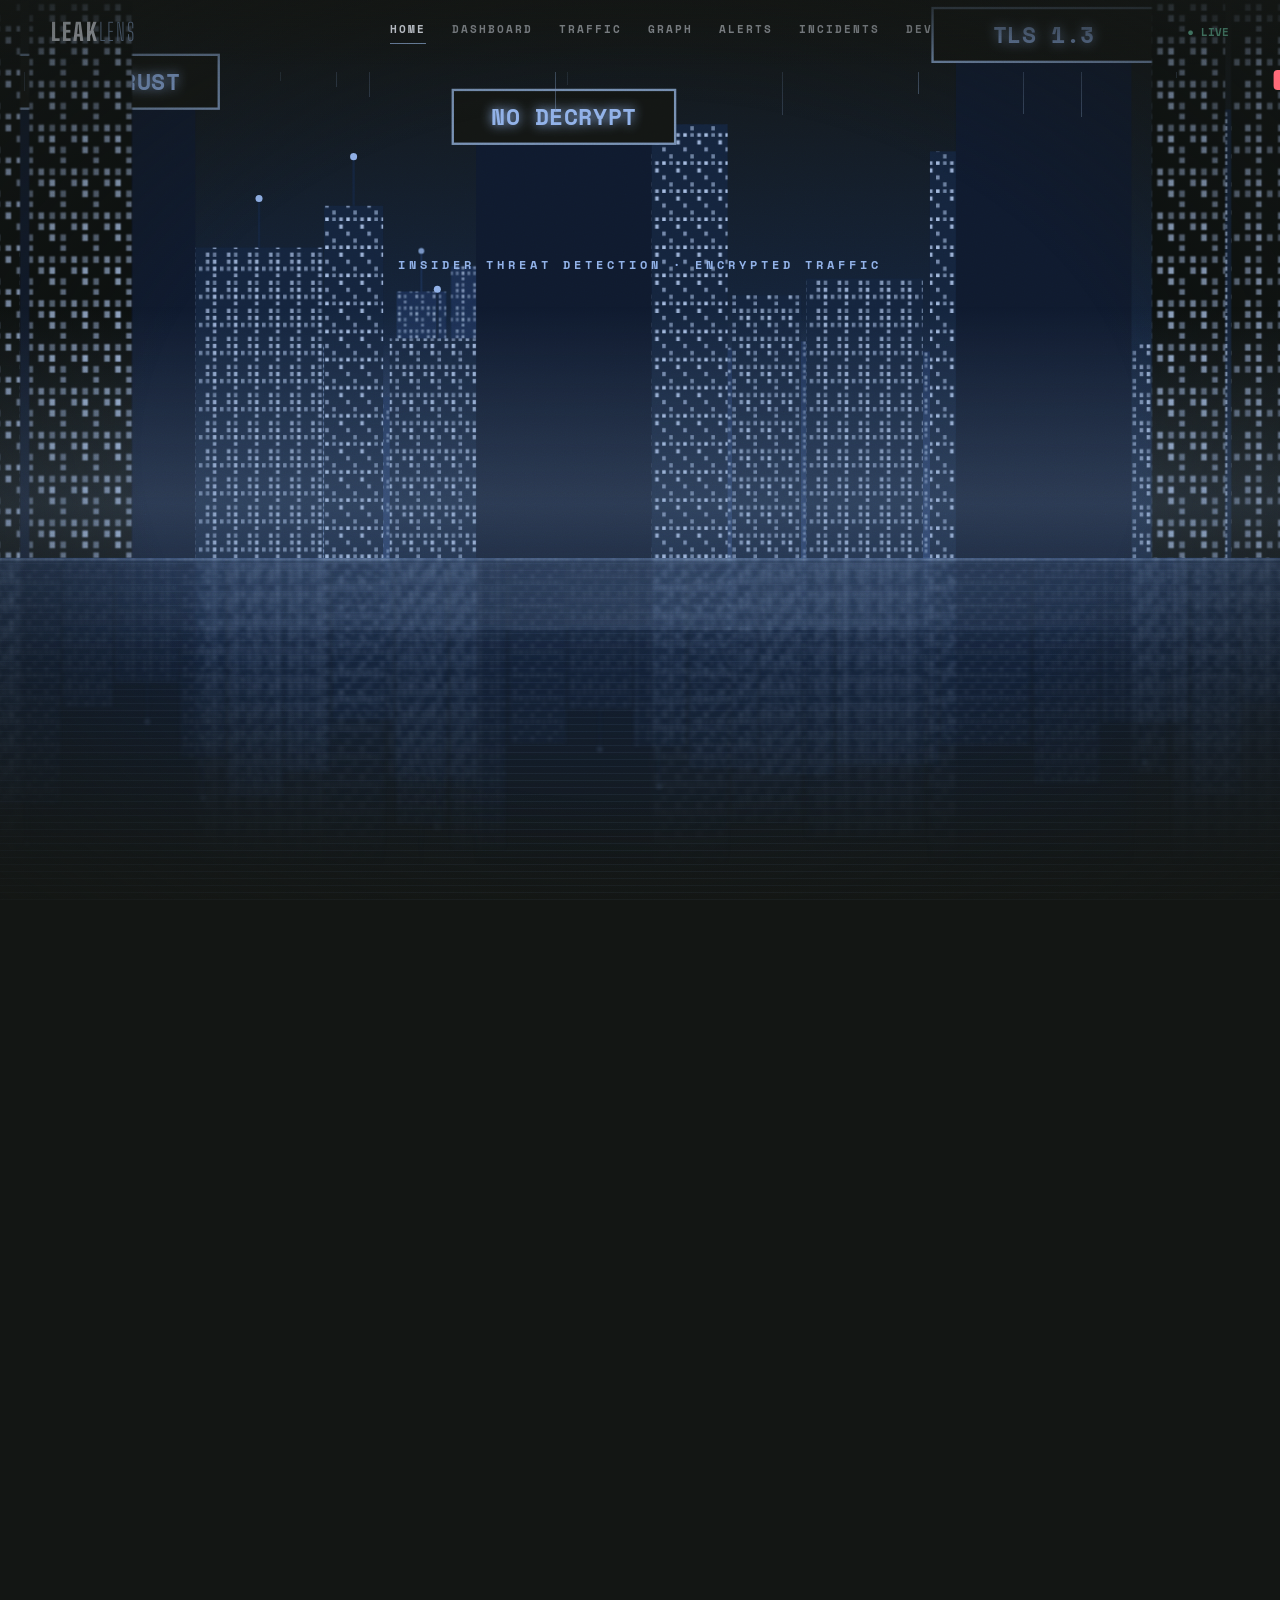
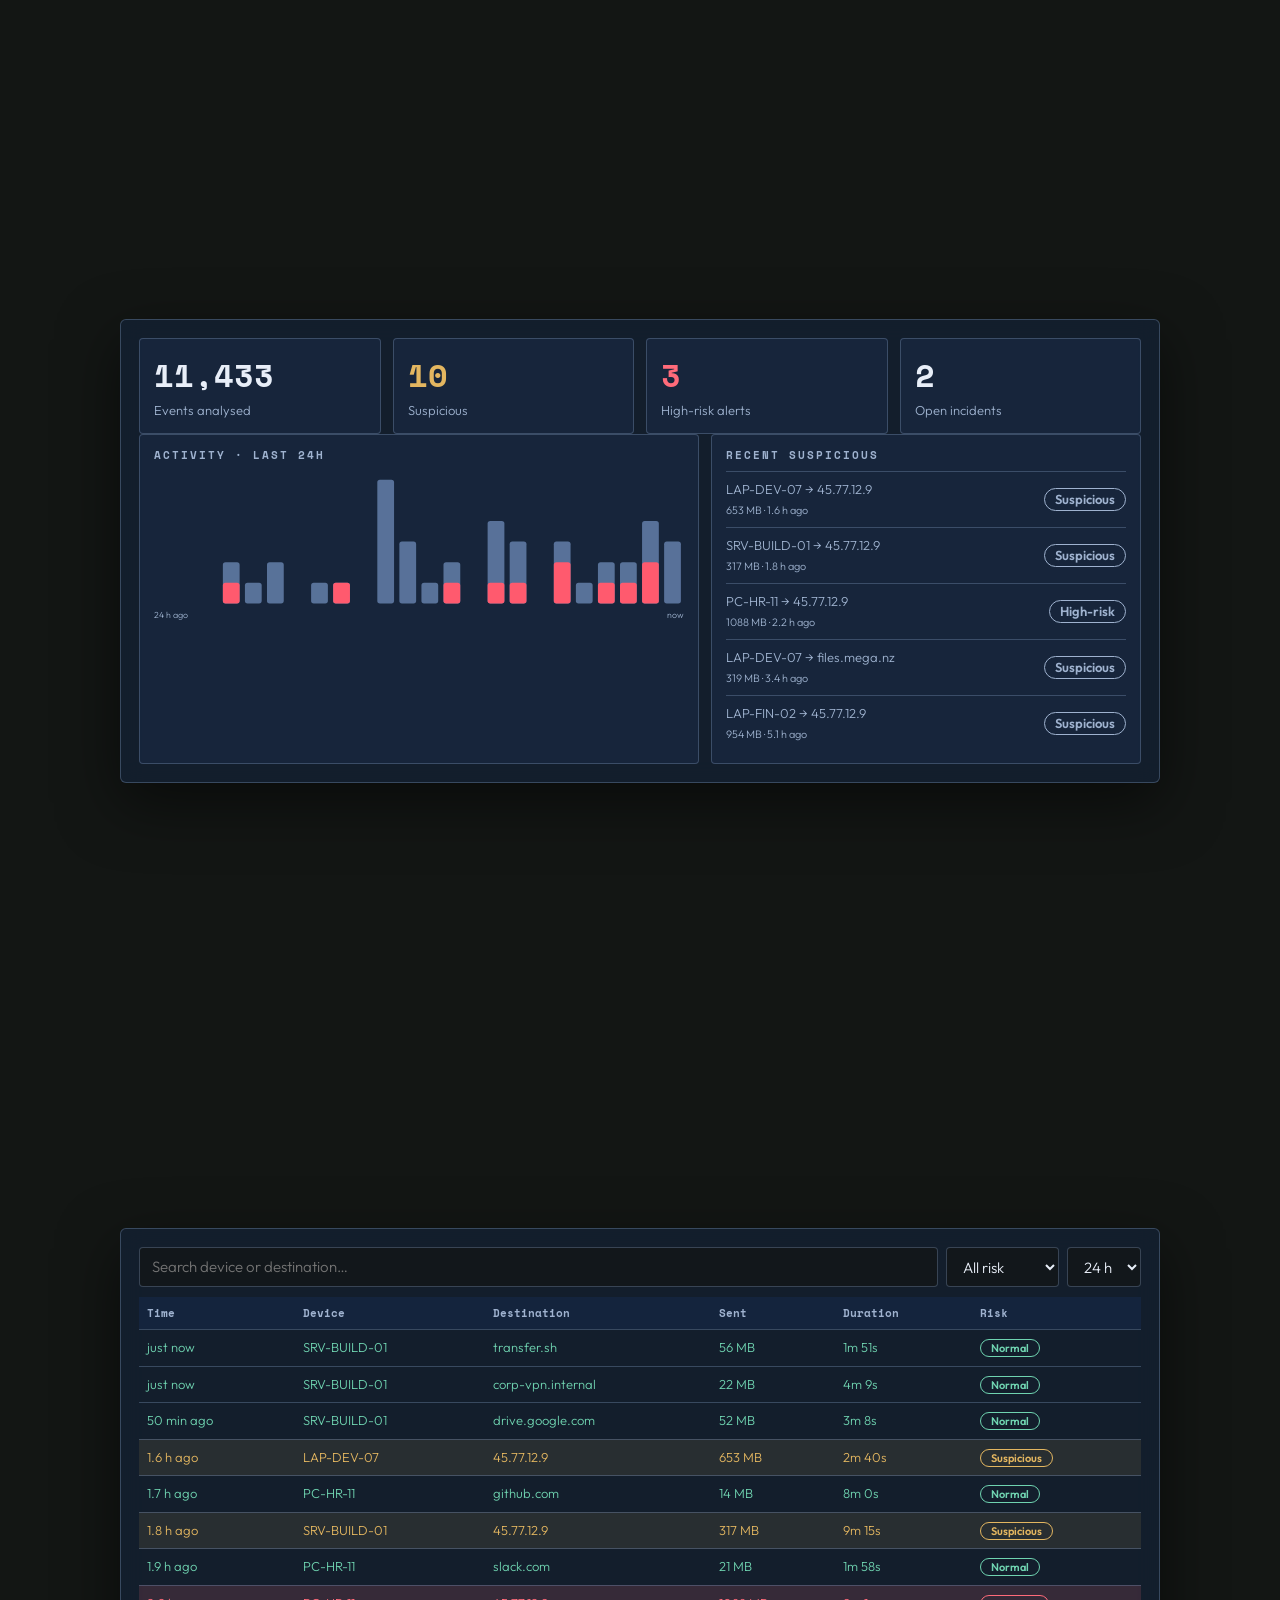
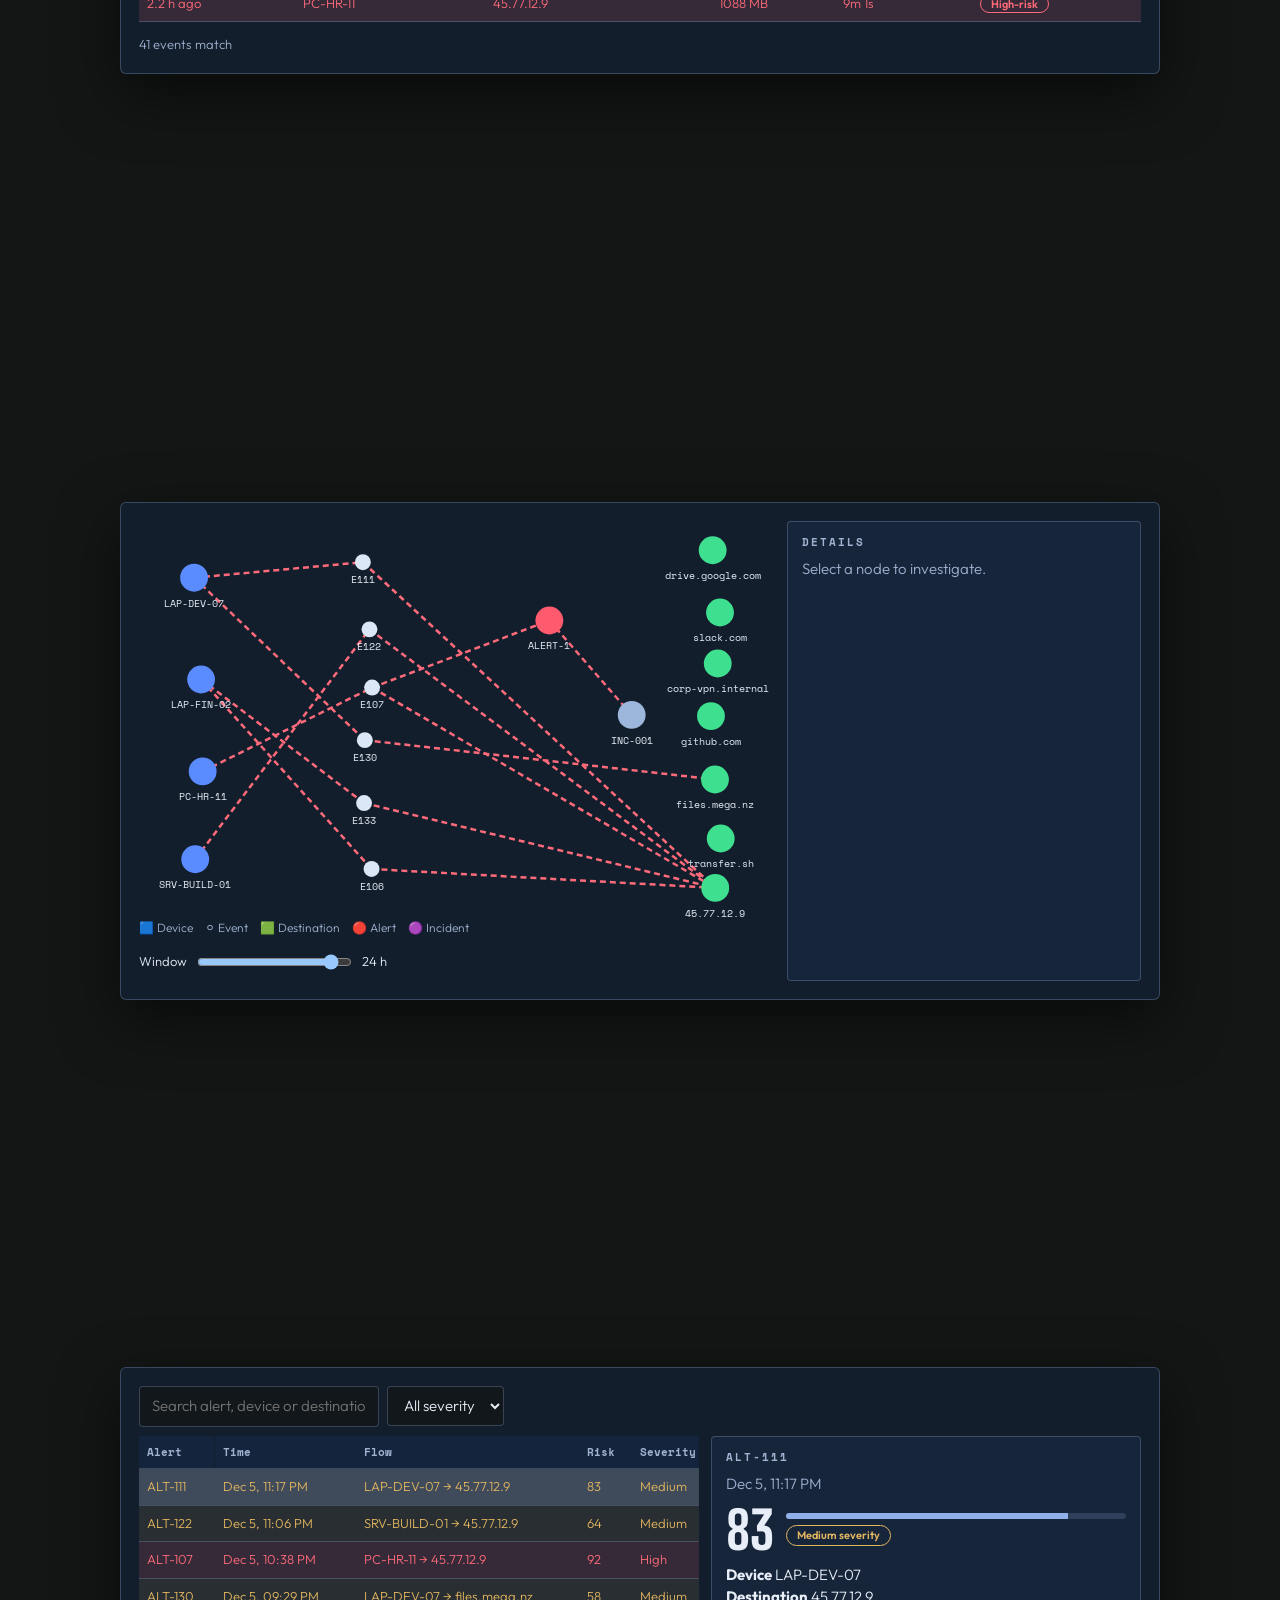
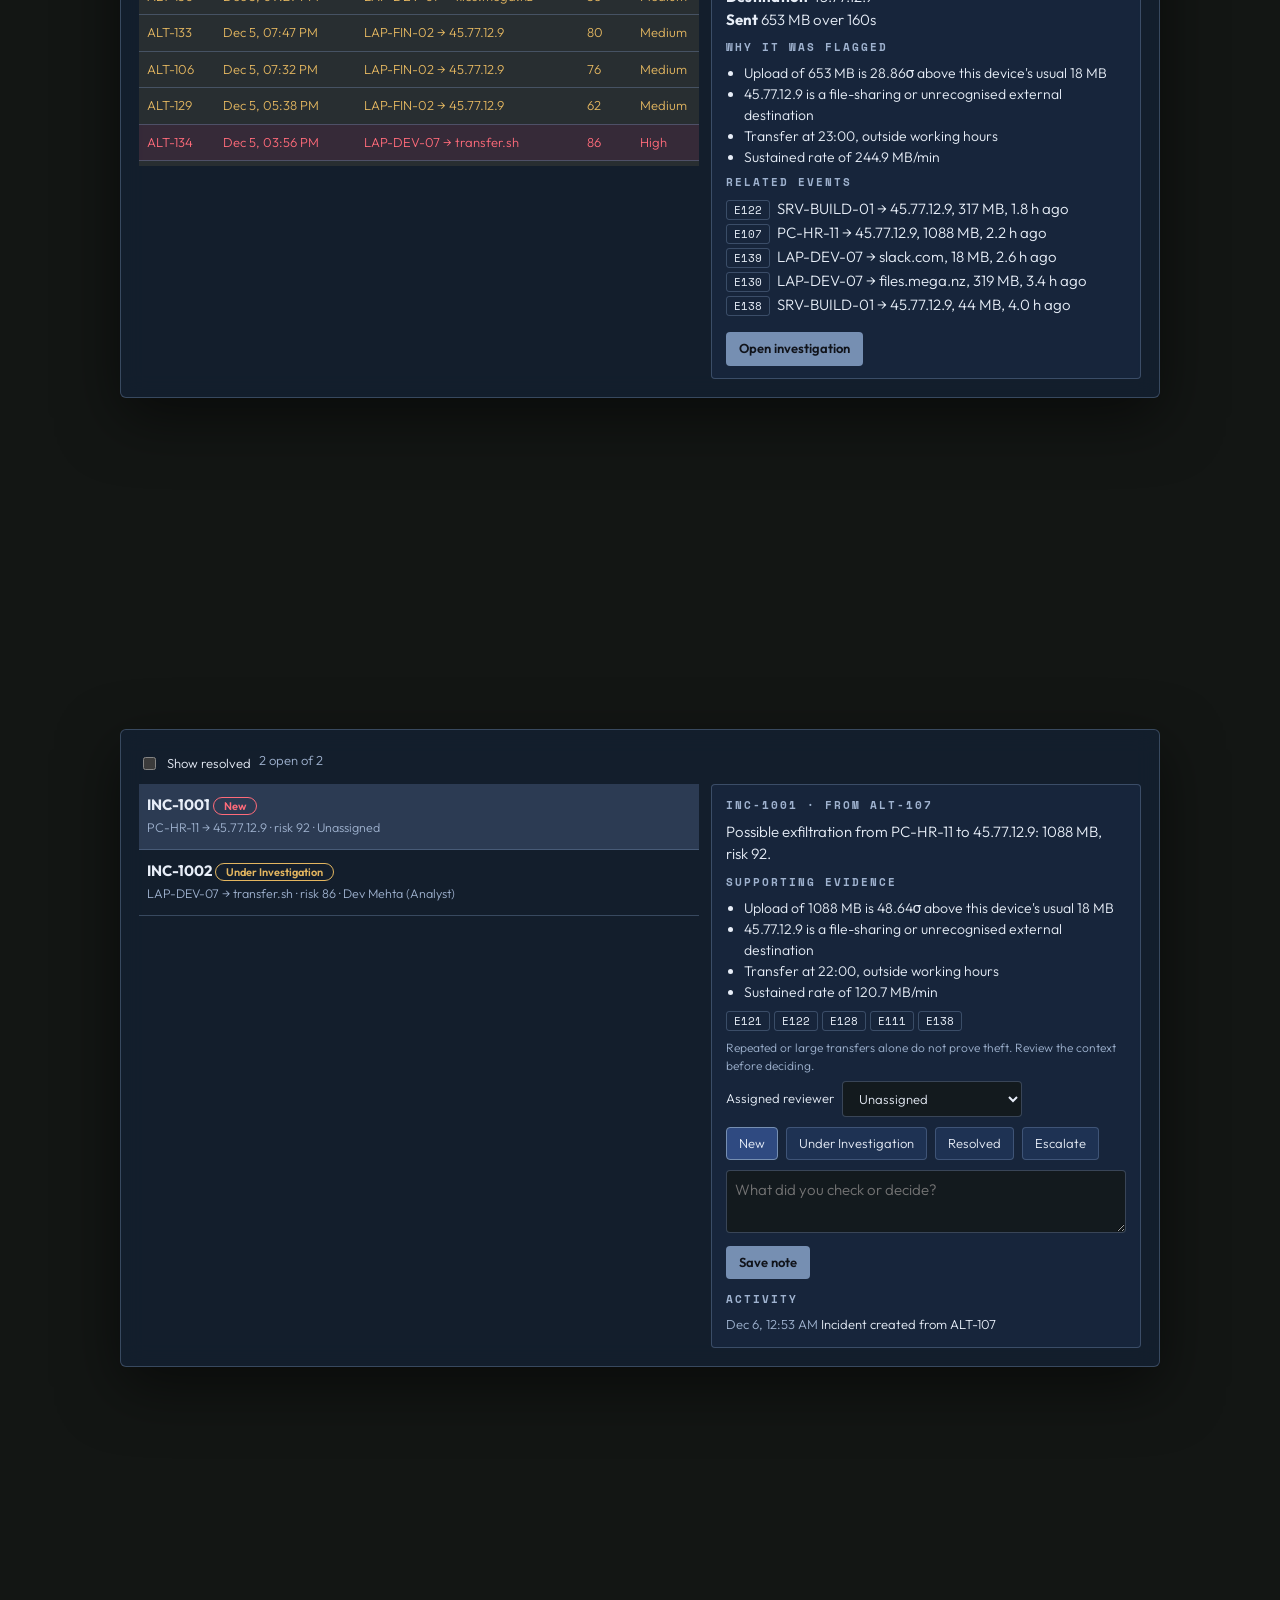
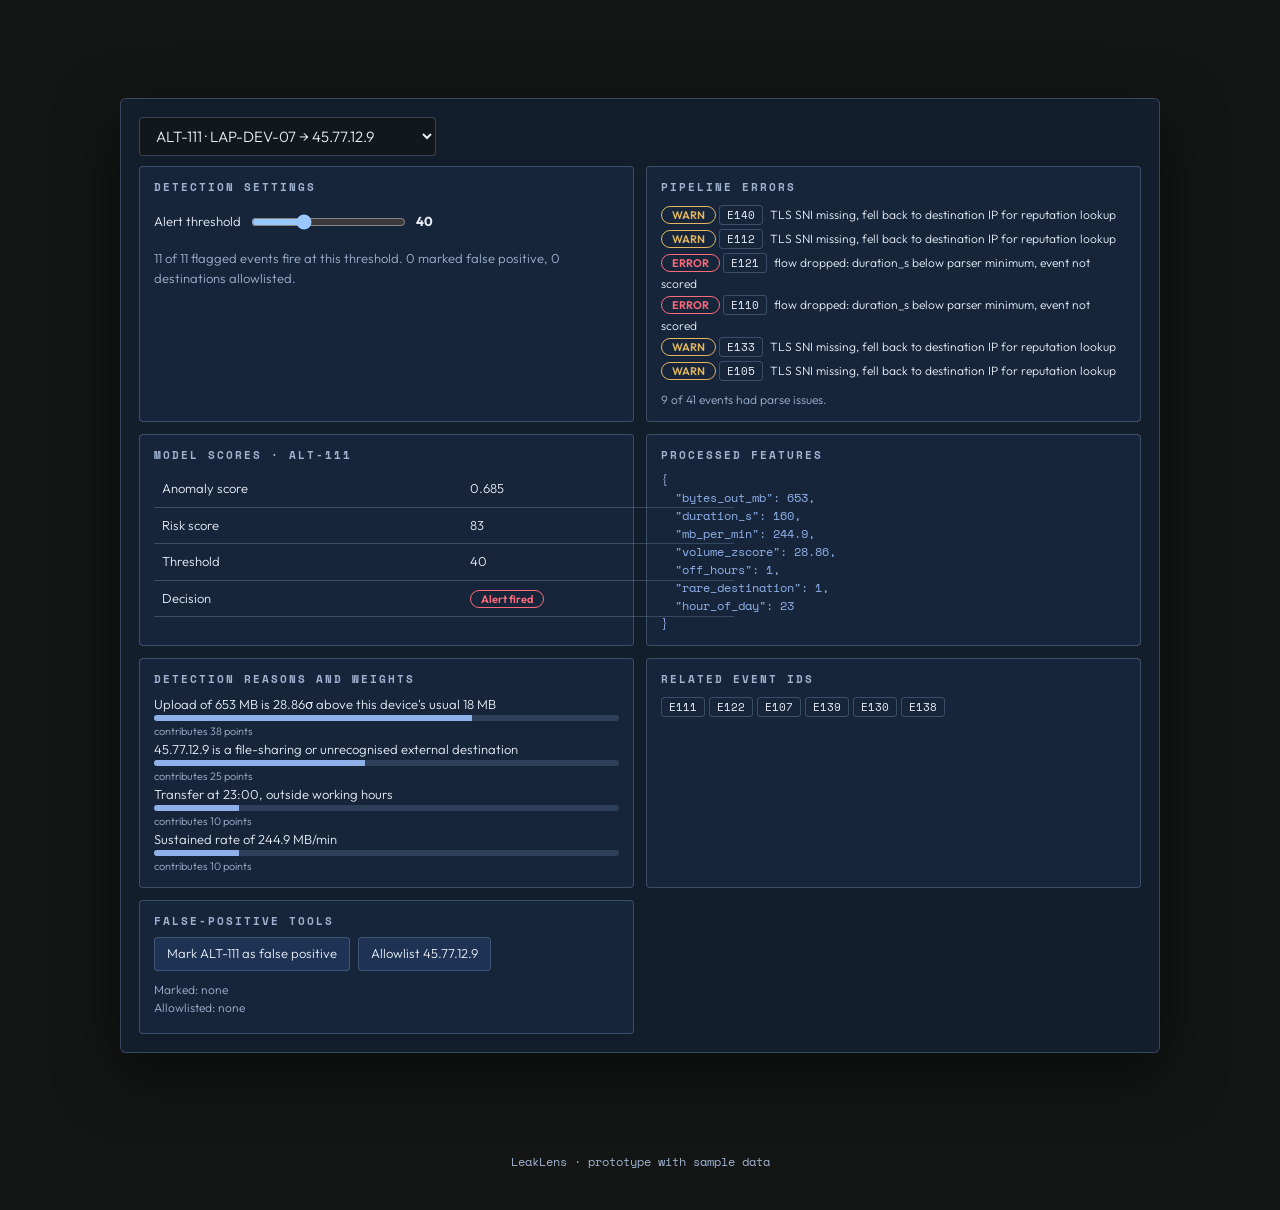
==== index.html @ d9848de0 "Initial Commit" ====
<!DOCTYPE html>
<html lang="en"><head><meta charset="utf-8">
<meta name="viewport" content="width=device-width, initial-scale=1, viewport-fit=cover">
<title>LeakLens</title>
<link rel="stylesheet" href="https://fonts.googleapis.com/css2?family=Big+Shoulders+Display:wght@300;600;800&family=Outfit:wght@300;400;600&family=Space+Mono:wght@400;700&display=swap">
<style>
:root{--vb:#131614;--mb:#14243D;--ds:#364244;--sb:#2F4A81;--gl:#768FB2;--tx:#e8eef8;--mu:#9fb2cf;--bd:rgba(118,143,178,.38);--cy:#8fb0e8;--amb:#e3b660;--ok:#6fd3b0;--hi:#ff6b7a;color-scheme:dark}
*{box-sizing:border-box}html{scroll-behavior:smooth}body{margin:0;background:var(--vb);color:var(--tx);font:300 15px/1.5 Outfit,system-ui,sans-serif;overflow-x:hidden}
.fx{position:fixed;left:0;right:0;pointer-events:none}.hd{font-family:"Big Shoulders Display","Arial Narrow",Impact,sans-serif}
#sky{inset:0;z-index:0;background:linear-gradient(#131614 0,#14243D 38%,#2F4A81 62%,#768FB2 62.2%,#14243D 62.4%,#131614 100%)}
#glow{top:30vh;height:40vh;z-index:0;background:radial-gradient(ellipse at 50% 100%,rgba(118,143,178,.55),transparent 65%)}
.lay{z-index:1;top:12vh;height:50vh;transform-origin:50% 100%;will-change:transform}.lay svg,.rf svg{width:100%;height:100%;display:block}
.rfw{z-index:1;top:62vh;height:38vh;overflow:hidden;-webkit-mask-image:linear-gradient(#000,transparent 90%);mask-image:linear-gradient(#000,transparent 90%)}
.rf{position:absolute;left:0;right:0;top:0;height:50vh;transform-origin:50% 0;will-change:transform;opacity:.4;filter:blur(1.5px)}.rf>div{height:100%;transform:scaleY(-1)}
#wat{z-index:2;top:62vh;bottom:0;background:repeating-linear-gradient(0deg,rgba(143,176,232,.07) 0 1px,transparent 1px 7px);animation:rp 6s linear infinite}@keyframes rp{to{background-position:0 28px}}
#fog{z-index:3;top:34vh;height:40vh;background:linear-gradient(transparent,rgba(118,143,178,.28) 55%,transparent);animation:fg 14s ease-in-out infinite alternate}@keyframes fg{to{transform:translateX(-4vw) scaleY(1.15)}}
#ds{z-index:2;top:8vh;height:56vh;overflow:hidden}#ds i{position:absolute;top:-30%;width:1px;background:linear-gradient(transparent,var(--gl));animation:fall linear infinite}@keyframes fall{to{transform:translateY(190vh)}}
#pt{inset:0;z-index:4;overflow:hidden}#pt i{position:absolute;bottom:-5vh;background:var(--gl);opacity:.55;animation:fl linear infinite}@keyframes fl{to{transform:translate(var(--dx),-115vh) rotate(540deg)}}
#scan{z-index:3;top:0;bottom:0;width:30vw;left:-30vw;background:linear-gradient(90deg,transparent,rgba(143,176,232,.13),transparent);animation:sc 10s linear infinite}@keyframes sc{to{left:100vw}}
#ring{z-index:3;top:calc(40vh - min(32vw,260px));left:50%;width:min(64vw,520px);margin-left:calc(min(64vw,520px)/-2)}#ring svg{width:100%;animation:rot 40s linear infinite}@keyframes rot{to{transform:rotate(360deg)}}
.grain{inset:0;z-index:60;opacity:.16;background:url("data:image/svg+xml;utf8,<svg xmlns='http://www.w3.org/2000/svg' width='160' height='160'><filter id='n'><feTurbulence type='fractalNoise' baseFrequency='.9' numOctaves='2'/></filter><rect width='160' height='160' filter='url(%23n)' opacity='.8'/></svg>");mix-blend-mode:overlay;animation:gr .5s steps(3) infinite}@keyframes gr{33%{background-position:40px 20px}66%{background-position:-30px 50px}}
.vig{inset:0;z-index:59;background:radial-gradient(ellipse at center,transparent 55%,rgba(19,22,20,.7))}
#sh{inset:0;z-index:6;overflow:hidden}#sh i{position:absolute;left:50%;top:40%;opacity:0;background:linear-gradient(135deg,#b4c6e4,#2F4A81 60%,#14243D);will-change:transform}
nav{position:fixed;top:0;left:0;right:0;z-index:50;padding:calc(14px + env(safe-area-inset-top,0px)) 4vw 14px;display:flex;align-items:center;gap:24px;background:linear-gradient(rgba(19,22,20,.75),transparent)}
.logo{font-weight:800;font-size:24px;letter-spacing:2px}.logo b{color:var(--gl);font-weight:300}.links{display:flex;gap:26px;margin:0 auto;font:700 11px "Space Mono",monospace;letter-spacing:2px;text-transform:uppercase;overflow-x:auto}
.links a{color:var(--tx);text-decoration:none;opacity:.55;cursor:pointer;white-space:nowrap;padding-bottom:6px;border-bottom:1px solid transparent}.links a.on{opacity:1;border-color:var(--gl)}.live{font:700 11px "Space Mono",monospace;color:var(--ok);white-space:nowrap}
#bar{position:fixed;top:0;left:0;height:3px;z-index:70;width:0;background:linear-gradient(90deg,var(--sb),var(--gl))}
main{position:relative;z-index:10}section{min-height:100vh;min-height:100svh;display:flex;flex-direction:column;align-items:center;justify-content:center;text-align:center;padding:100px 4vw 60px}
.eye{font:700 12px "Space Mono",monospace;color:var(--cy);letter-spacing:4px;text-transform:uppercase}
h1{font-size:clamp(70px,17vw,230px);font-weight:300;margin:0;letter-spacing:.02em;line-height:.95;white-space:nowrap}h1 span{display:inline-block;will-change:transform}h1 span:nth-child(n+5){color:var(--gl);font-weight:600}
h2{font-size:clamp(40px,7vw,82px);font-weight:600;margin:4px 0;line-height:1;text-transform:uppercase}
.lead{max-width:600px;color:var(--mu);font-size:clamp(15px,2vw,19px);margin:8px auto 18px}
.big{font:300 clamp(40px,8vw,104px)/1 "Big Shoulders Display","Arial Narrow",sans-serif;text-transform:uppercase;max-width:1000px;margin:0;text-shadow:0 0 40px rgba(19,22,20,.8)}.big b{color:var(--gl);font-weight:800}
.st{min-height:85vh}.rv{will-change:opacity,transform}
.panel{width:100%;max-width:1040px;margin-top:10px;text-align:left;background:rgba(20,36,61,.62);border:1px solid var(--bd);border-radius:6px;padding:18px;backdrop-filter:blur(12px);box-shadow:0 20px 60px rgba(0,0,0,.5)}
.cards{display:grid;grid-template-columns:repeat(auto-fit,minmax(150px,1fr));gap:12px}
.c{border:1px solid var(--bd);border-radius:4px;padding:12px 14px;background:rgba(47,74,129,.18);transition:transform .25s,border-color .25s}.c:hover{transform:translateY(-4px);border-color:var(--gl)}
.c b{display:block;font:700 32px "Space Mono",monospace}.c span{color:var(--mu);font-size:13px}.c.h b{color:var(--hi)}.c.s b{color:var(--amb)}
.two{display:grid;grid-template-columns:minmax(0,1.3fr) minmax(0,1fr);gap:12px;margin-top:12px;align-items:stretch}@media(max-width:800px){.two,.gr{grid-template-columns:1fr!important}.links{gap:14px}.live{display:none}}
h3{margin:0 0 8px;font:700 11px "Space Mono",monospace;color:var(--mu);text-transform:uppercase;letter-spacing:2px}
#rc>div{display:flex;align-items:center;justify-content:space-between;gap:10px;padding:8px 0;border-top:1px solid var(--bd);font-size:13px;animation:in .5s}@keyframes in{from{opacity:0;transform:translateX(-14px)}}
.bg{padding:1px 10px;border-radius:99px;font-size:11px;font-weight:600;border:1px solid currentColor;white-space:nowrap}.normal{color:var(--ok)}.suspicious{color:var(--amb)}.high{color:var(--hi)}
.bar{display:flex;gap:8px;flex-wrap:wrap;margin-bottom:10px}
input,select{background:rgba(19,22,20,.7);color:var(--tx);border:1px solid var(--bd);border-radius:4px;padding:8px 12px;font:inherit}input[type=text]{flex:1;min-width:160px}
.tw{max-height:330px;overflow:auto}table{width:100%;border-collapse:collapse;font-size:13px;min-width:580px}th,td{text-align:left;padding:8px;border-bottom:1px solid var(--bd)}th{color:var(--mu);font:700 11px "Space Mono",monospace;position:sticky;top:0;background:#14243D}
tr.high{background:rgba(255,107,122,.15)}tr.suspicious{background:rgba(227,182,96,.1)}tr.new{animation:fb 1.6s}@keyframes fb{from{background:rgba(143,176,232,.45)}}
.gr{display:grid;grid-template-columns:1.8fr 1fr;gap:12px}svg{display:block}#g{width:100%;height:auto}
.node{cursor:pointer;transition:opacity .3s}.node text{fill:var(--tx);font-size:10px;text-anchor:middle;font-family:"Space Mono",monospace}.node circle:hover{filter:drop-shadow(0 0 8px #fff)}
.edge{stroke:rgba(118,143,178,.45);stroke-width:1.5}.edge.bad{stroke:var(--hi);stroke-width:2.5;stroke-dasharray:6 4;animation:ds 1s linear infinite}@keyframes ds{to{stroke-dashoffset:-20}}
.pulse{animation:pu 1.6s infinite;transform-box:fill-box;transform-origin:center}@keyframes pu{50%{transform:scale(1.35);opacity:.6}}
.lg{display:flex;gap:12px;flex-wrap:wrap;font-size:12px;color:var(--mu)}.sl{display:flex;align-items:center;gap:8px;font-size:13px;margin-top:6px}
dt{color:var(--mu);font-size:12px;margin-top:8px}dd{margin:0;font-weight:600}
#toast{position:fixed;top:calc(70px + env(safe-area-inset-top,0px));right:16px;z-index:80;background:var(--hi);color:#fff;padding:10px 16px;border-radius:4px;font-weight:600;transform:translateX(130%);transition:transform .4s;max-width:80vw}#toast.on{transform:none}
footer{position:relative;z-index:10;text-align:center;padding:40px 4vw calc(40px + env(safe-area-inset-bottom,0px));color:var(--mu);font:12px "Space Mono",monospace}
@media(prefers-reduced-motion:reduce){*{animation:none!important}}
#ttl{width:min(96vw,1280px);height:clamp(150px,30vw,340px);font-size:0;line-height:0;margin:0;white-space:normal;will-change:transform,opacity}
.tech-text{position:relative;touch-action:pan-y;user-select:none}.tech-text-canvas{display:block;width:100%;height:100%}
tr.sel td{background:rgba(143,176,232,.22)}tr[data-a]{cursor:pointer}
.pd{border:1px solid var(--bd);border-radius:4px;padding:12px 14px;background:rgba(47,74,129,.18);min-width:0}.pd table{width:100%}.pd p{margin:8px 0}
.b{font:inherit;font-size:13px;background:rgba(47,74,129,.35);color:var(--tx);border:1px solid var(--bd);border-radius:4px;padding:6px 12px;cursor:pointer}.b.on{background:var(--sb);border-color:var(--gl)}.b.p{background:var(--gl);color:#10131a;font-weight:600}.b:disabled{opacity:.4;cursor:default}
.b:focus-visible,.il:focus-visible,tr[data-a]:focus-visible,textarea:focus-visible{outline:2px solid var(--cy)}
.il{display:block;width:100%;text-align:left;background:none;color:var(--tx);border:0;border-bottom:1px solid var(--bd);padding:10px 8px;font:inherit;cursor:pointer}.il.sel{background:rgba(143,176,232,.2)}.il small{color:var(--mu)}
.ch{display:inline-block;font:11px "Space Mono",monospace;border:1px solid var(--bd);padding:1px 7px;border-radius:3px;margin:2px 4px 2px 0}
pre{margin:0;font:12px/1.5 "Space Mono",monospace;color:var(--cy);overflow:auto;max-height:230px}
.gg{display:grid;grid-template-columns:repeat(2,minmax(0,1fr));gap:12px}@media(max-width:800px){.gg{grid-template-columns:1fr}}
.c,.pd,.tw,.panel{min-width:0}.bg{flex:none;align-self:center}.c.rc{overflow:hidden}.cards{margin-bottom:0}#ch{display:block;margin-top:6px}
.mt{height:6px;background:rgba(118,143,178,.25);border-radius:9px;overflow:hidden}.mt i{display:block;height:100%;background:var(--cy)}
ul.rs{margin:6px 0;padding-left:18px;font-size:14px}textarea{width:100%;background:rgba(19,22,20,.7);color:var(--tx);border:1px solid var(--bd);border-radius:4px;padding:8px;font:inherit}
.panel .two,.panel .gg{margin-top:0}
</style></head><body>
<div id="bar"></div>
<nav><span class="logo hd">LEAK<b>LENS</b></span><div class="links" id="lk"></div><span class="live">● LIVE</span></nav><div id="toast"></div>
<div class="fx" id="sky"></div><div class="fx" id="glow"></div><div class="fx" id="ring"></div><div class="fx" id="ds"></div>
<div class="fx lay" id="l1" style="opacity:.8"></div><div class="fx lay" id="l2"></div>
<div class="fx rfw"><div class="rf" id="r1"></div></div><div class="fx rfw"><div class="rf" id="r2" style="opacity:.5"></div></div>
<div class="fx" id="wat"></div><div class="fx" id="fog"></div><div class="fx lay" id="l3"></div><div class="fx" id="scan"></div><div class="fx" id="pt"></div><div class="fx" id="sh"></div>
<div class="fx vig"></div><div class="fx grain"></div>
<main>
<section id="s0"><span class="eye">Insider threat detection · encrypted traffic</span><h1 class="hd" id="ttl"></h1><p class="lead" id="hl">We read how data moves, never what it says.</p><span class="eye" id="hs" style="color:var(--gl)">Scroll to enter ↓</span></section>
<section class="st"><p class="big rv">Every leak<br>begins as a <b>whisper</b>.</p></section>
<section class="st"><p class="big rv">Encrypted traffic<br>is never <b>silent</b>.</p></section>
<section class="st"><p class="big rv">So we built<br>a <b>lens</b>.</p></section>
<section id="s1"><span class="eye rv">01 · Dashboard</span><h2 class="hd rv">See every flow</h2><p class="lead rv">Live overview of the network, streaming demo data.</p>
<div class="panel"><div class="cards"><div class="c"><b id="n0">0</b><span>Events analysed</span></div><div class="c s"><b id="n1">0</b><span>Suspicious</span></div><div class="c h"><b id="n2">0</b><span>High-risk alerts</span></div><div class="c"><b id="n3">0</b><span>Open incidents</span></div></div>
<div class="two"><div class="c"><h3>Activity · last 24h</h3><svg id="ch" viewBox="0 0 600 170" width="100%"></svg></div><div class="c rc"><h3>Recent suspicious</h3><div id="rc"></div></div></div></div></section>
<section id="s2"><span class="eye rv">02 · Traffic analysis</span><h2 class="hd rv">Filter. Find. Flag.</h2><p class="lead rv">Encrypted flows with anomalies highlighted.</p>
<div class="panel"><div class="bar"><input type="text" id="q" placeholder="Search device or destination…"><select id="rkf"><option value="">All risk</option><option value="normal">Normal</option><option value="suspicious">Suspicious</option><option value="high">High-risk</option></select><select id="tm"><option value="24">24 h</option><option value="6">6 h</option><option value="1">1 h</option></select></div>
<div class="tw"><table><thead><tr><th>Time</th><th>Device</th><th>Destination</th><th>Sent</th><th>Duration</th><th>Risk</th></tr></thead><tbody id="rw"></tbody></table></div><p class="lead" style="margin:8px 0 0;font-size:13px" id="cn"></p></div></section>
<section id="s3"><span class="eye rv">03 · Knowledge graph</span><h2 class="hd rv">Follow the story</h2><p class="lead rv">Click a node. Red dashed links are suspicious.</p>
<div class="panel"><div class="gr"><div><svg id="g" viewBox="0 0 640 400"></svg><div class="lg"><span>🟦 Device</span><span>⚪ Event</span><span>🟩 Destination</span><span>🔴 Alert</span><span>🟣 Incident</span></div>
<div class="sl"><label for="ts">Window</label><input type="range" id="ts" min="1" max="24" value="24"><span id="tl">24 h</span></div></div>
<div class="c" id="dt"><h3>Details</h3><p style="color:var(--mu);margin:0">Select a node to investigate.</p></div></div></div></section>
<section id="s4"><span class="eye rv">04 · Alerts</span><h2 class="hd rv">Why was it flagged?</h2><p class="lead rv">Every alert shows its score, its reasons and the events around it.</p>
<div class="panel"><div class="bar"><input id="aq" placeholder="Search alert, device or destination…" aria-label="Search alerts"><select id="asv" aria-label="Severity"><option value="">All severity</option><option>High</option><option>Medium</option></select></div>
<div class="two"><div class="tw"><table><thead><tr><th>Alert</th><th>Time</th><th>Flow</th><th>Risk</th><th>Severity</th></tr></thead><tbody id="alist"></tbody></table></div><div class="pd" id="adet"></div></div></div></section>
<section id="s5"><span class="eye rv">05 · Incidents</span><h2 class="hd rv">People decide, not the system</h2><p class="lead rv">Assign, annotate, escalate and close. Nothing is blocked automatically.</p>
<div class="panel"><div class="bar"><label class="sl"><input type="checkbox" id="ires"> Show resolved</label><span id="icount" style="align-self:center;color:var(--mu);font-size:13px"></span></div>
<div class="two"><div class="tw" id="ilist"></div><div class="pd" id="idet"></div></div></div></section>
<section id="s6"><span class="eye rv">06 · Developer console</span><h2 class="hd rv">Debug the detector</h2><p class="lead rv">Scores, features, reasons and pipeline errors for any alert.</p>
<div class="panel"><div class="bar"><select id="dsel" aria-label="Alert to inspect"></select></div><div class="gg" id="dev"></div></div></section>
</main><footer>LeakLens · prototype with sample data</footer>
<script>
/* TechText from React Bits (JS-CSS variant), ported to vanilla JS for a plain HTML page. Logic unchanged; React refs became closure variables. */
const LABEL_FONT='10px ui-monospace, SFMono-Regular, Menlo, Consolas, monospace',FALLOFF_STEPS=8,SPRING=320,DAMPING=22;
const approach=(c,t,dt,s)=>c+(t-c)*(1-Math.exp(-dt/s));
const hexToRgb=hex=>{let h=String(hex||'').replace('#','');if(h.length===3)h=h.replace(/./g,c=>c+c);const n=parseInt(h.slice(0,6),16);return Number.isNaN(n)?[255,255,255]:[(n>>16)&255,(n>>8)&255,n&255]};
const rgba=(hex,a)=>{const[r,g,b]=hexToRgb(hex);return`rgba(${r}, ${g}, ${b}, ${a})`};
const noise=(...vs)=>{let h=2166136261;for(const v of vs){h=Math.imul(h^(v|0),16777619);h^=h>>>13;h=Math.imul(h,0x5bd1e995);h^=h>>>15}return(h>>>0)/4294967296};
const signed=v=>(v>0?`+${v}`:v<0?`−${-v}`:'0');
const TECH_DEFAULTS={text:'React Bits',fontFamily:'',fontWeight:600,fontSize:150,letterSpacing:-0.05,color:'#ffffff',accentColor:'#ffffff',reach:200,softness:0.7,dashLength:4,dashGap:2,strokeWidth:1.5,lineStyle:'dashed',reveal:'letter',specks:15,selection:true,labels:true,draggable:true,sweep:true,speed:1};
function TechText(container,props){
const canvas=document.createElement('canvas');canvas.className='tech-text-canvas';
container.classList.add('tech-text');container.setAttribute('role','img');container.setAttribute('aria-label',props.text||TECH_DEFAULTS.text);container.appendChild(canvas);
const settings=Object.assign({},TECH_DEFAULTS,props);let wake=()=>{};
const ctx=canvas.getContext('2d'),scratch=document.createElement('canvas'),scratchCtx=scratch.getContext('2d');
const reducedMotion=window.matchMedia?.('(prefers-reduced-motion: reduce)').matches;
let width=1,height=1,dpr=1,raf=0,last=performance.now(),visible=true,alive=true,layoutKey='',requestedFont='',word=null,glyphs=[],presence=0,clock=0,pulse=0,placed=false,dragging=-1;
const pointer={x:0,y:0,inside:false},grab={x:0,y:0},lens={x:0,y:0},frame={x1:0,y1:0,x2:0,y2:0,alpha:0,index:-1};
const refreshFonts=()=>{layoutKey='';wake()};
const family=s=>s.fontFamily||getComputedStyle(container).fontFamily||'sans-serif';
const fontFor=(s,size)=>`${s.fontWeight} ${size}px ${family(s)}`;
const setFont=(t,s,size)=>{t.font=fontFor(s,size);if('letterSpacing' in t)t.letterSpacing=`${s.letterSpacing*size}px`;t.textAlign='left';t.textBaseline='alphabetic'};
const sprite=(s,view,glyph,stroke)=>{
const pad=Math.ceil(s.strokeWidth*2+4),left=glyph.box.x1-pad,top=glyph.box.y1-pad,w=glyph.box.x2-glyph.box.x1+pad*2,h=glyph.box.y2-glyph.box.y1+pad*2;
const image=document.createElement('canvas');image.width=Math.max(1,Math.ceil(w*dpr));image.height=Math.max(1,Math.ceil(h*dpr));
const c=image.getContext('2d');if(!c)return{image,left,top};
c.setTransform(dpr,0,0,dpr,-left*dpr,-top*dpr);setFont(c,s,view.size);
if(stroke){c.lineJoin='round';c.lineWidth=s.strokeWidth*2;c.lineCap='butt';c.strokeStyle=s.color;
if(s.lineStyle!=='solid')c.setLineDash([Math.max(1,s.dashLength),Math.max(1,s.dashGap)]);
c.strokeText(glyph.char,glyph.x,view.baseline);c.setLineDash([]);c.globalCompositeOperation='destination-out';c.fillStyle='#000000';c.fillText(glyph.char,glyph.x,view.baseline);c.globalCompositeOperation='source-over'}
else{c.fillStyle=s.color;c.fillText(glyph.char,glyph.x,view.baseline)}
return{image,left,top}};
const ensureLayout=s=>{
const key=[s.text,family(s),s.fontWeight,s.fontSize,s.letterSpacing,s.color,s.dashLength,s.dashGap,s.strokeWidth,s.lineStyle,width,height,dpr].join('|');
if(key===layoutKey&&word)return word;layoutKey=key;
const wanted=fontFor(s,64);if(document.fonts&&wanted!==requestedFont){requestedFont=wanted;document.fonts.load(wanted,s.text).then(refreshFonts,refreshFonts)}
const probe=scratchCtx;setFont(probe,s,s.fontSize);let m=probe.measureText(s.text);
const fit=Math.min(1,(width*0.9)/Math.max(m.actualBoundingBoxLeft+m.actualBoundingBoxRight,1),(height*0.66)/Math.max(m.actualBoundingBoxAscent+m.actualBoundingBoxDescent,1));
const size=s.fontSize*fit;setFont(probe,s,size);m=probe.measureText(s.text);
const inkW=m.actualBoundingBoxLeft+m.actualBoundingBoxRight,inkH=m.actualBoundingBoxAscent+m.actualBoundingBoxDescent;
const x=(width-inkW)/2+m.actualBoundingBoxLeft,baseline=(height-inkH)/2+m.actualBoundingBoxAscent;
const next={size,baseline,left:x-m.actualBoundingBoxLeft,right:x+m.actualBoundingBoxRight,top:baseline-m.actualBoundingBoxAscent,bottom:baseline+m.actualBoundingBoxDescent};
word=next;const chars=Array.from(s.text),previous=glyphs;glyphs=[];let prefix='';
chars.forEach((char,i)=>{prefix+=char;const own=probe.measureText(char),gx=x+probe.measureText(prefix).width-own.width;if(!char.trim())return;
const base={char,x:gx,box:{x1:gx-own.actualBoundingBoxLeft,y1:baseline-own.actualBoundingBoxAscent,x2:gx+own.actualBoundingBoxRight,y2:baseline+own.actualBoundingBoxDescent}};
const kept=previous[glyphs.length];
glyphs.push({...base,offset:kept?.char===char?kept.offset:{x:0,y:0},velocity:{x:0,y:0},outline:0,index:i,fill:sprite(s,next,base,false),dashes:sprite(s,next,base,true)})});
dragging=-1;frame.index=-1;return next};
const glyphAt=(x,y)=>{if(!word||y<word.top-24||y>word.bottom+24)return-1;let best=-1,bd=Infinity;
glyphs.forEach((g,i)=>{const x1=g.box.x1+g.offset.x,x2=g.box.x2+g.offset.x,d=x<x1?x1-x:x>x2?x-x2:0;if(d<bd){bd=d;best=i}});return bd<28?best:-1};
const falloff=(t,cx,cy,radius,strength,softness)=>{const inner=Math.min(1,Math.max(0,1-softness)),g=t.createRadialGradient(cx,cy,0,cx,cy,radius);
g.addColorStop(0,`rgba(0, 0, 0, ${strength})`);
if(inner>0.995){g.addColorStop(0.995,`rgba(0, 0, 0, ${strength})`);g.addColorStop(1,'rgba(0, 0, 0, 0)');return g}
for(let i=0;i<=FALLOFF_STEPS;i++){const t2=i/FALLOFF_STEPS,e=t2*t2*(3-2*t2);g.addColorStop(inner+(1-inner)*t2,`rgba(0, 0, 0, ${strength*(1-e)})`)}return g};
const blit=(t,art,dx,dy,ox,oy)=>t.drawImage(art.image,Math.round((art.left+dx)*dpr-ox),Math.round((art.top+dy)*dpr-oy));
const drawReveal=s=>{const radius=s.reach*dpr,cx=lens.x*dpr,cy=lens.y*dpr;
ctx.globalCompositeOperation='destination-out';ctx.fillStyle=falloff(ctx,cx,cy,radius,presence,s.softness);ctx.fillRect(cx-radius,cy-radius,radius*2,radius*2);ctx.globalCompositeOperation='source-over';
const x0=Math.max(0,Math.floor(cx-radius)),y0=Math.max(0,Math.floor(cy-radius)),x1=Math.min(canvas.width,Math.ceil(cx+radius)),y1=Math.min(canvas.height,Math.ceil(cy+radius));
if(x1<=x0||y1<=y0)return;const w=x1-x0,h=y1-y0;
if(scratch.width<w||scratch.height<h){scratch.width=Math.max(scratch.width,w);scratch.height=Math.max(scratch.height,h)}
scratchCtx.setTransform(1,0,0,1,0,0);scratchCtx.globalCompositeOperation='source-over';scratchCtx.clearRect(0,0,w,h);
for(const g of glyphs)blit(scratchCtx,g.dashes,g.offset.x,g.offset.y,x0,y0);
scratchCtx.globalCompositeOperation='destination-in';scratchCtx.fillStyle=falloff(scratchCtx,cx-x0,cy-y0,radius,1,s.softness);scratchCtx.fillRect(0,0,w,h);scratchCtx.globalCompositeOperation='source-over';
ctx.globalAlpha=presence;ctx.drawImage(scratch,0,0,w,h,x0,y0,w,h);ctx.globalAlpha=1};
const crisp=v=>(Math.round(v*dpr)+0.5)/dpr;
const perimeterPoint=(distance,w,h)=>{let d=((distance%(2*(w+h)))+2*(w+h))%(2*(w+h));
if(d<w)return[frame.x1+d,frame.y1,0,-1];d-=w;if(d<h)return[frame.x2,frame.y1+d,1,0];d-=h;if(d<w)return[frame.x2-d,frame.y2,0,1];d-=w;return[frame.x1,frame.y2-d,-1,0]};
const drawSpecks=(s,a)=>{const w=frame.x2-frame.x1,h=frame.y2-frame.y1;if(w<2||h<2)return;const perimeter=2*(w+h),seed=frame.index+1,grid=3;
for(let k=0;k<s.specks;k++){const period=0.5+noise(seed,k,11)*1.2,t=pulse/period+noise(seed,k,17),cycle=Math.floor(t),life=t-cycle;if(life>0.7)continue;
const[px,py,nx,ny]=perimeterPoint(noise(seed,k,cycle)*perimeter,w,h),pick=noise(seed,k,cycle,2);
const size=pick<0.46?2:pick<0.7?3:pick<0.84?5:pick<0.94?8:11,large=size>=8,out=(large?9:4)+Math.floor(noise(seed,k,cycle,1)*5)*grid;
const x=frame.x1+Math.round((px+nx*out-frame.x1)/grid)*grid,y=frame.y1+Math.round((py+ny*out-frame.y1)/grid)*grid;
const tone=noise(seed,k,cycle,3),blink=life<0.06||(life>0.32&&life<0.36)?0.35:1,alpha=a*(large?0.3+0.4*tone:0.3+0.6*tone)*blink;
const left=Math.round(x-size/2),top=Math.round(y-size/2);
if(tone<0.26||(large&&tone<0.78)){ctx.strokeStyle=rgba(s.accentColor,alpha);ctx.strokeRect(left+0.5,top+0.5,size,size);if(large&&tone>0.5){ctx.fillStyle=rgba(s.accentColor,alpha);ctx.fillRect(Math.round(x)-1,Math.round(y)-1,2,2)}}
else{ctx.fillStyle=rgba(s.accentColor,alpha);ctx.fillRect(left,top,size,size)}}
for(let j=0;j<2;j++){const head=(pulse*0.42*s.speed+j*0.5)*perimeter;
for(let i=0;i<4;i++){const[x,y]=perimeterPoint(head-i*6,w,h),size=i===0?3:2;ctx.fillStyle=rgba(s.accentColor,a*[0.95,0.55,0.32,0.16][i]);ctx.fillRect(Math.round(x-size/2),Math.round(y-size/2),size,size)}}};
const drawFrame=s=>{const glyph=glyphs[frame.index];if(!glyph||frame.alpha<0.01)return;const a=frame.alpha,x1=crisp(frame.x1),y1=crisp(frame.y1),x2=crisp(frame.x2),y2=crisp(frame.y2);
ctx.setTransform(dpr,0,0,dpr,0,0);const moved=Math.hypot(glyph.offset.x,glyph.offset.y);
if(moved>1){const hx=(glyph.box.x1+glyph.box.x2)/2,hy=(glyph.box.y1+glyph.box.y2)/2;
ctx.beginPath();ctx.moveTo(hx,hy);ctx.lineTo(hx+glyph.offset.x,hy+glyph.offset.y);ctx.setLineDash([3,4]);ctx.lineWidth=1;ctx.strokeStyle=rgba(s.accentColor,0.45*a);ctx.stroke();ctx.setLineDash([]);
ctx.beginPath();ctx.rect(Math.round(hx)-2,Math.round(hy)-2,4,4);ctx.fillStyle=rgba(s.accentColor,0.7*a);ctx.fill()}
ctx.beginPath();ctx.rect(x1,y1,x2-x1,y2-y1);ctx.lineWidth=1;ctx.strokeStyle=rgba(s.accentColor,0.5*a);ctx.stroke();
ctx.beginPath();for(const[cx,cy]of[[x1,y1],[x2,y1],[x2,y2],[x1,y2]])ctx.rect(Math.round(cx)-2,Math.round(cy)-2,5,5);ctx.fillStyle=rgba(s.accentColor,0.95*a);ctx.fill();
if(s.specks>0){ctx.lineWidth=1;drawSpecks(s,a)}
if(!s.labels)return;ctx.font=LABEL_FONT;ctx.textAlign='left';ctx.textBaseline='bottom';ctx.fillStyle=rgba(s.accentColor,0.62*a);
const label=moved>1?`${signed(Math.round(glyph.offset.x))}, ${signed(Math.round(-glyph.offset.y))}`:`${glyph.char}  ${Math.round(glyph.box.x2-glyph.box.x1)} × ${Math.round(glyph.box.y2-glyph.box.y1)}`;
ctx.fillText(label,Math.round(frame.x1),Math.round(frame.y1)-7)};
const tick=now=>{raf=0;const s=settings,dt=Math.min(0.05,Math.max(0.001,(now-last)/1000));last=now;const view=ensureLayout(s);
const sweeping=s.sweep&&!reducedMotion&&!pointer.inside&&dragging<0;if(sweeping)clock+=dt*s.speed;pulse+=dt;
let tx=pointer.x,ty=pointer.y;
if(sweeping){tx=view.left+(view.right-view.left)*(0.5-0.5*Math.cos(clock*0.45));ty=view.top+(view.bottom-view.top)*(0.45+0.1*Math.sin(clock*0.8))}
const active=pointer.inside||sweeping||dragging>=0;
if(active&&!placed){lens.x=tx;lens.y=ty}
if(active){const lag=pointer.inside?0.05:0.22;lens.x=approach(lens.x,tx,dt,lag);lens.y=approach(lens.y,ty,dt,lag)}
placed=active;presence=approach(presence,s.reveal==='area'&&active&&dragging<0?1:0,dt,0.16);
let moving=false;
glyphs.forEach((g,i)=>{if(i===dragging){g.offset.x=approach(g.offset.x,pointer.x-grab.x,dt,0.03);g.offset.y=approach(g.offset.y,pointer.y-grab.y,dt,0.03);g.velocity.x=0;g.velocity.y=0;moving=true;return}
const{offset,velocity}=g;
if(Math.abs(offset.x)<0.05&&Math.abs(offset.y)<0.05&&Math.hypot(velocity.x,velocity.y)<0.5){offset.x=0;offset.y=0;velocity.x=0;velocity.y=0;return}
velocity.x+=(-SPRING*offset.x-DAMPING*velocity.x)*dt;velocity.y+=(-SPRING*offset.y-DAMPING*velocity.y)*dt;offset.x+=velocity.x*dt;offset.y+=velocity.y*dt;moving=true});
const focus=dragging>=0?dragging:active?glyphAt(lens.x,lens.y):-1;
if(focus>=0&&s.selection){const g=glyphs[focus],bx1=g.box.x1+g.offset.x-6,by1=g.box.y1+g.offset.y-6,bx2=g.box.x2+g.offset.x+6,by2=g.box.y2+g.offset.y+6;
if(frame.index<0||frame.alpha<0.02){frame.x1=bx1;frame.y1=by1;frame.x2=bx2;frame.y2=by2}
const glide=focus===dragging?0.02:0.08;frame.x1=approach(frame.x1,bx1,dt,glide);frame.y1=approach(frame.y1,by1,dt,glide);frame.x2=approach(frame.x2,bx2,dt,glide);frame.y2=approach(frame.y2,by2,dt,glide);frame.index=focus}
frame.alpha=approach(frame.alpha,focus>=0&&s.selection?1:0,dt,0.1);
glyphs.forEach((g,i)=>{const target=s.reveal==='letter'&&i===focus&&i!==dragging?1:0;g.outline=approach(g.outline,target,dt,0.09);if(Math.abs(g.outline-target)>0.002)moving=true;else g.outline=target});
if(s.draggable)container.style.cursor=dragging>=0?'grabbing':focus>=0&&pointer.inside?'grab':'';
ctx.setTransform(1,0,0,1,0,0);ctx.globalCompositeOperation='source-over';ctx.clearRect(0,0,canvas.width,canvas.height);
for(const g of glyphs){const mv=Math.hypot(g.offset.x,g.offset.y);if(mv>1){ctx.globalAlpha=Math.min(1,mv/24)*0.55;blit(ctx,g.dashes,0,0,0,0);ctx.globalAlpha=1}}
for(const g of glyphs){if(g.outline<0.999){ctx.globalAlpha=1-g.outline;blit(ctx,g.fill,g.offset.x,g.offset.y,0,0)}if(g.outline>0.001){ctx.globalAlpha=g.outline;blit(ctx,g.dashes,g.offset.x,g.offset.y,0,0)}ctx.globalAlpha=1}
if(presence>0.001)drawReveal(s);drawFrame(s);
const settling=moving||Math.abs(presence-(s.reveal==='area'&&active&&dragging<0?1:0))>0.002||(frame.alpha>0.01&&frame.alpha<0.99);
if((active||settling)&&visible&&alive)raf=requestAnimationFrame(tick)};
wake=()=>{if(raf||!visible||!alive)return;last=performance.now();raf=requestAnimationFrame(tick)};
const resize=()=>{width=Math.max(1,container.clientWidth);height=Math.max(1,container.clientHeight);dpr=Math.min(window.devicePixelRatio||1,2);canvas.width=Math.round(width*dpr);canvas.height=Math.round(height*dpr);layoutKey='';wake()};
const locate=e=>{const r=container.getBoundingClientRect();pointer.x=e.clientX-r.left;pointer.y=e.clientY-r.top};
const onMove=e=>{locate(e);pointer.inside=true;wake()};
const onLeave=()=>{if(dragging>=0)return;pointer.inside=false;wake()};
const onDown=e=>{locate(e);pointer.inside=true;
if(settings.draggable&&(e.pointerType!=='mouse'||e.button===0)){const i=glyphAt(pointer.x,pointer.y);if(i>=0){dragging=i;grab.x=pointer.x-glyphs[i].offset.x;grab.y=pointer.y-glyphs[i].offset.y;container.setPointerCapture?.(e.pointerId)}}wake()};
const onUp=e=>{if(dragging>=0){dragging=-1;container.releasePointerCapture?.(e.pointerId);const r=container.getBoundingClientRect();pointer.inside=e.clientX>=r.left&&e.clientX<=r.right&&e.clientY>=r.top&&e.clientY<=r.bottom}wake()};
const o={passive:true};
container.addEventListener('pointermove',onMove,o);container.addEventListener('pointerenter',onMove,o);container.addEventListener('pointerdown',onDown,o);container.addEventListener('pointerup',onUp,o);container.addEventListener('pointercancel',onUp,o);container.addEventListener('pointerleave',onLeave,o);
const ro=new ResizeObserver(resize);ro.observe(container);
const io=new IntersectionObserver(([en])=>{visible=en.isIntersecting;wake()});io.observe(container);
if(document.fonts)document.fonts.ready.then(refreshFonts,refreshFonts);
resize();
return{update(p){Object.assign(settings,p);wake()},destroy(){alive=false;cancelAnimationFrame(raf);ro.disconnect();io.disconnect();['pointermove','pointerenter','pointerdown','pointerup','pointercancel','pointerleave'].forEach((n,i)=>container.removeEventListener(n,[onMove,onMove,onDown,onUp,onUp,onLeave][i]))}}}
const $=s=>document.querySelector(s),H3=3600e3;
let seed=11;const rnd=()=>(seed=(seed*16807)%2147483647)/2147483647,pick=a=>a[Math.floor(rnd()*a.length)];
const cl=(v,a=0,b=1)=>Math.min(b,Math.max(a,v));
// cyber city art (blue palette)
function pat(id,sd){let s=sd;const R=()=>(s=(s*16807)%2147483647)/2147483647;let r="";for(let i=0;i<3;i++)for(let j=0;j<4;j++)if(R()<.38)r+=`<rect x="${3+i*6}" y="${3+j*6}" width="3" height="3.6" fill="#a9c0e6" opacity="${.5+R()*.5}"/>`;return`<pattern id="${id}" width="18" height="24" patternUnits="userSpaceOnUse">${r}</pattern>`}
function city(a,b,h0,h1,fill,sd,skip){let s=sd;const R=()=>(s=(s*16807)%2147483647)/2147483647;let x=a,o="",i=0;while(x<b){const w=40+R()*70,h=h0+R()*(h1-h0),y=600-h;if(!skip||!(x>skip[0]&&x<skip[1])){o+=`<rect x="${x}" y="${y}" width="${w}" height="${h}" fill="${fill}"/><rect x="${x}" y="${y}" width="${w}" height="${h}" fill="url(#p${i%3})"/>`;if(R()>.7)o+=`<line x1="${x+w/2}" y1="${y}" x2="${x+w/2}" y2="${y-40}" stroke="${fill}" stroke-width="2"/><circle cx="${x+w/2}" cy="${y-42}" r="3" fill="#8fb0e8" class="bk"/>`;i++}x+=w+R()*6}return o}
const sign=(x,y,t)=>`<rect x="${x+20}" y="${y+36}" width="150" height="${600-y-36}" fill="#0f1a2e"/><rect x="${x}" y="${y}" width="190" height="46" fill="#131614" stroke="#768FB2" stroke-width="2"/><text x="${x+95}" y="${y+30}" text-anchor="middle" font-family="Space Mono,monospace" font-weight="700" font-size="20" fill="#8fb0e8" style="filter:drop-shadow(0 0 5px #8fb0e8)">${t}</text>`;
const defs=`<defs>${pat("p0",3)}${pat("p1",8)}${pat("p2",21)}</defs>`,vb=c=>`<svg viewBox="0 0 1600 600" preserveAspectRatio="xMidYMax slice">${defs}${c}</svg>`;
const A1=vb(city(0,1600,120,320,"#1d3359",5)),A2=vb(city(0,1600,170,400,"#14243D",12)+sign(250,170,"ZERO TRUST")+sign(1050,130,"TLS 1.3")+sign(640,200,"NO DECRYPT")),A3=vb(city(0,520,380,590,"#0c100f",31)+city(1080,1600,380,590,"#0c100f",47));
$("#l1").innerHTML=A1;$("#l2").innerHTML=A2;$("#l3").innerHTML=A3;
$("#r1").innerHTML="<div>"+A1+"</div>";$("#r2").innerHTML="<div>"+A2+"</div>";
$("#ring").innerHTML=`<svg viewBox="0 0 400 400" fill="none" stroke="#768FB2"><circle cx="200" cy="200" r="190" stroke-dasharray="2 8" opacity=".6"/><circle cx="200" cy="200" r="150" stroke-width="2" stroke-dasharray="60 20 10 20" opacity=".5"/><circle cx="200" cy="200" r="100" opacity=".4"/><path d="M200 5v30M200 365v30M5 200h30M365 200h30" stroke-width="2"/></svg>`;
$("#ds").innerHTML=Array.from({length:40},()=>`<i style="left:${rnd()*100}%;height:${60+rnd()*140}px;opacity:${.15+rnd()*.35};animation-duration:${3+rnd()*5}s;animation-delay:${-rnd()*8}s"></i>`).join("");
$("#pt").innerHTML=Array.from({length:36},()=>{const z=3+rnd()*7;return`<i style="left:${rnd()*100}%;width:${z}px;height:${rnd()>.5?z:z*3}px;--dx:${(rnd()-.5)*20}vw;animation-duration:${14+rnd()*20}s;animation-delay:${-rnd()*30}s"></i>`}).join("");
// title + shards
const ttl=$("#ttl");const TT=TechText(ttl,{text:"LEAKLENS",fontFamily:'"Big Shoulders Display","Arial Narrow",Impact,sans-serif',fontWeight:600,fontSize:400,letterSpacing:.02,color:"#e8eef8",accentColor:"#8fb0e8",reveal:"letter",dashLength:4,dashGap:2,specks:15});

const SH=Array.from({length:38},()=>{const w=30+rnd()*90,i=document.createElement("i");i.style.width=w+"px";i.style.height=w*(.6+rnd()*.8)+"px";i.style.clipPath=`polygon(${Array.from({length:3+Math.floor(rnd()*2)},(_,k)=>`${Math.round(50+45*Math.cos(k*6.28/4+rnd()))}% ${Math.round(50+45*Math.sin(k*6.28/4+rnd()))}%`).join(",")})`;$("#sh").appendChild(i);return{el:i,v:[(rnd()-.5)*2.2,(rnd()-.7)*1.6,(rnd()-.5)*4]}});
// scroll camera
const names=["Home","Dashboard","Traffic","Graph","Alerts","Incidents","Dev"],lk=$("#lk");
names.forEach((x,i)=>{const a=document.createElement("a");a.textContent=x;a.onclick=()=>$("#s"+i).scrollIntoView({behavior:"smooth"});lk.appendChild(a)});
let cur=0;const RV=[...document.querySelectorAll(".rv")],ZM=[["#l1","#r1",.8],["#l2","#r2",1.8],["#l3",null,5]];
function frame(){const mx=document.documentElement.scrollHeight-innerHeight,p=cl(scrollY/mx);cur+=(p-cur)*.09;
ZM.forEach(([a,b,k])=>{const t=`scale(${1+cur*k})`;$(a).style.transform=t;if(b)$(b).style.transform=t});
$("#glow").style.opacity=.6+cur*.6;$("#ring").style.opacity=cl(1-cur*14);$("#bar").style.width=p*100+"%";
const s=cl(cur*mx/(innerHeight*.9)),W=innerWidth,Hh=innerHeight;
ttl.style.transform=`translateY(${-s*Hh*.3}px) scale(${1+s*.3})`;ttl.style.opacity=cl(1-s*1.4);
$("#hl").style.opacity=$("#hs").style.opacity=cl(1-s*4);
SH.forEach(h=>{const e=h.el;e.style.transform=`translate(${h.v[0]*s*W*.6}px,${h.v[1]*s*Hh*.8+s*s*220}px) rotate(${h.v[2]*s*360}deg) scale(${.4+s*1.3})`;e.style.opacity=cl(s*14)*cl(1-(s-.5)*2)});
RV.forEach(e=>{const r=e.getBoundingClientRect(),d=Math.abs(r.top+r.height/2-Hh*.5)/(Hh*.5),o=cl(1.7-d*1.5);e.style.opacity=o;e.style.transform=`translateY(${(1-o)*36}px)`});
let on=0;for(let i=0;i<7;i++)if($("#s"+i).getBoundingClientRect().top<Hh*.5)on=i;[...lk.children].forEach((x,k)=>x.classList.toggle("on",k==on));
S.forEach(q=>{q.d+=(q.v-q.d)*.12;q.el.textContent=Math.round(q.d).toLocaleString()});float();requestAnimationFrame(frame)}
// data
const D=["LAP-DEV-07","LAP-FIN-02","PC-HR-11","SRV-BUILD-01"],T=["drive.google.com","slack.com","corp-vpn.internal","github.com","files.mega.nz","transfer.sh","45.77.12.9"],BAD=["files.mega.nz","transfer.sh","45.77.12.9"];
const L={normal:"Normal",suspicious:"Suspicious",high:"High-risk"},bg=r=>`<span class="bg ${r}">${L[r]}</span>`;let n=100,total=12480;
function mk(ts){const t=pick(T),bad=BAD.includes(t),mb=bad&&rnd()>.35?Math.round(300+rnd()*1700):Math.round(1+rnd()*60);return{id:"E"+n++,ts,d:pick(D),t,mb,dur:Math.round(5+rnd()*600),risk:bad&&mb>1000?"high":bad&&mb>200?"suspicious":"normal"}}
const ev=[];for(let i=0;i<40;i++)ev.push(mk(Date.now()-rnd()*24*H3));ev.sort((a,b)=>b.ts-a.ts);
const age=e=>(Date.now()-e.ts)/H3,fa=e=>{const h=age(e);return h<1/60?"just now":h<1?Math.round(h*60)+" min ago":h.toFixed(1)+" h ago"};
const S=[0,1,2,3].map(k=>({el:$("#n"+k),d:0,v:0}));
function dash(){const sus=ev.filter(e=>e.risk!="normal"),hi=ev.filter(e=>e.risk=="high");S[0].v=total;S[1].v=sus.length;S[2].v=hi.length;S[3].v=Math.max(1,Math.ceil(hi.length/2));
const b=Array(24).fill(0),r=Array(24).fill(0);ev.forEach(e=>{const k=Math.min(23,Math.floor(age(e)));b[23-k]++;if(e.risk!="normal")r[23-k]++});const mx=Math.max(...b,1);
$("#ch").innerHTML=b.map((v,i)=>{const h=v/mx*140,s=r[i]/mx*140;return`<rect x="${i*25+3}" y="${150-h}" width="19" height="${h}" rx="3" fill="#8fb0e8" opacity=".55"/><rect x="${i*25+3}" y="${150-s}" width="19" height="${s}" rx="3" fill="#ff5a6e"/>`}).join("")+`<text x="0" y="167" font-size="10" fill="#9fb2cf">24 h ago</text><text x="600" y="167" font-size="10" text-anchor="end" fill="#9fb2cf">now</text>`;
$("#rc").innerHTML=sus.slice(0,5).map(e=>`<div><span>${e.d} → ${e.t}<br><small style="color:var(--mu)">${e.mb} MB · ${fa(e)}</small></span>${bg(e.risk)}</div>`).join("")}
function tbl(fresh){const q=$("#q").value.toLowerCase(),r=$("#rkf").value,t=+$("#tm").value,f=ev.filter(e=>age(e)<=t&&(!r||e.risk==r)&&(e.d+e.t).toLowerCase().includes(q));
$("#rw").innerHTML=f.slice(0,30).map(e=>`<tr class="${e.risk} ${e.id==fresh?"new":""}"><td>${fa(e)}</td><td>${e.d}</td><td>${e.t}</td><td>${e.mb} MB</td><td>${Math.floor(e.dur/60)}m ${e.dur%60}s</td><td>${bg(e.risk)}</td></tr>`).join("")||`<tr><td colspan="6">No matching events</td></tr>`;$("#cn").textContent=f.length+" events match"}
["#q","#rkf","#tm"].forEach(s=>$(s).addEventListener("input",()=>tbl()));
const col={device:"#5b8cff",event:"#dbe6f7",dest:"#3ee08f",alert:"#ff5a6e",incident:"#9db6dc"};let N=[],E=[],sel=null,gl=[];
function gbuild(){const w=+$("#ts").value;$("#tl").textContent=w+" h";N=[];E=[];
D.forEach((d,i)=>N.push({id:d,k:"device",x:60,y:60+i*95,i:{Type:"Device",Flows:ev.filter(e=>e.d==d).length}}));
T.forEach((d,i)=>N.push({id:d,k:"dest",x:580,y:30+i*57,i:{Type:"External destination",Used_by:new Set(ev.filter(e=>e.t==d).map(e=>e.d)).size+" device(s)"}}));
const se=ev.filter(e=>e.risk!="normal"&&age(e)<=w).slice(0,6);
se.forEach((e,i)=>{N.push({id:e.id,k:"event",x:230,y:45+i*60,i:{Type:"Network event",Sent:e.mb+" MB",Risk:L[e.risk],When:fa(e)}});E.push([e.d,e.id]);E.push([e.id,e.t])});
const hs=se.filter(e=>e.risk=="high").slice(0,2);
hs.forEach((e,i)=>{N.push({id:"ALERT-"+(i+1),k:"alert",x:410,y:100+i*140,i:{Type:"Security alert",Why:"Large upload to rare destination",Device:e.d,Volume:e.mb+" MB"}});E.push([e.id,"ALERT-"+(i+1)])});
if(hs.length){N.push({id:"INC-001",k:"incident",x:500,y:200,i:{Type:"Incident",Status:"Open",Summary:"Possible exfiltration via "+hs[0].t}});E.push(["ALERT-1","INC-001"]);if(hs[1])E.push(["ALERT-2","INC-001"])}
const p=id=>N.find(n=>n.id==id);E=E.filter(e=>p(e[0])&&p(e[1]));
$("#g").innerHTML=E.map(()=>`<line class="edge bad"/>`).join("")+N.map(n=>`<g class="node"><circle class="${n.k=="alert"?"pulse":""}" cx="${n.x}" cy="${n.y}" r="${n.k=="event"?8:14}" fill="${col[n.k]}"/><text x="${n.x}" y="${n.y+(n.k=="event"?21:29)}">${n.id}</text></g>`).join("");
gl=[...$("#g").querySelectorAll("line")];[...$("#g").querySelectorAll(".node")].forEach((g,i)=>{const nd=N[i];nd.el=g;nd.ph=i*1.7;g.onclick=()=>pickN(nd)});if(sel&&p(sel))pickN(p(sel))}
function pickN(nd){sel=nd.id;const rel=new Set([nd.id]);E.forEach(e=>{if(e[0]==nd.id)rel.add(e[1]);if(e[1]==nd.id)rel.add(e[0])});N.forEach(n=>n.el.style.opacity=rel.has(n.id)?1:.25);
$("#dt").innerHTML=`<h3>${nd.id}</h3><dl>${Object.entries(nd.i).map(([k,v])=>`<dt>${k.replace("_"," ")}</dt><dd>${v}</dd>`).join("")}<dt>Connected to</dt><dd>${[...rel].filter(x=>x!=nd.id).join(", ")||"nothing"}</dd></dl>`}
function float(){const t=performance.now()/1000;N.forEach(n=>{if(!n.el)return;n.cx=Math.sin(t+n.ph)*5;n.cy=Math.cos(t*.8+n.ph)*5;n.el.setAttribute("transform",`translate(${n.cx},${n.cy})`)});
const p=id=>N.find(n=>n.id==id);E.forEach((e,i)=>{const a=p(e[0]),b=p(e[1]),l=gl[i];if(!l||!a||!b||a.cx===undefined)return;l.setAttribute("x1",a.x+a.cx);l.setAttribute("y1",a.y+a.cy);l.setAttribute("x2",b.x+b.cx);l.setAttribute("y2",b.y+b.cy)})}
$("#ts").addEventListener("input",gbuild);
function toast(m){const t=$("#toast");t.textContent=m;t.classList.add("on");clearTimeout(toast.h);toast.h=setTimeout(()=>t.classList.remove("on"),4000)}
setInterval(()=>{const e=mk(Date.now());if(rnd()>.55&&e.risk=="normal"){e.t=pick(BAD);e.mb=Math.round(400+rnd()*1600);e.risk=e.mb>1000?"high":"suspicious"}
ev.unshift(e);total+=Math.round(40+rnd()*60);dash();tbl(e.id);tickOps();if(e.risk!="normal")gbuild();if(e.risk=="high")toast(`🚨 HIGH-RISK · ${e.d} → ${e.t} · ${e.mb} MB`)},2800);
/* ===== Alerts, Incidents, Developer console ===== */
const REV=["Anika Rao (SOC lead)","Dev Mehta (Analyst)","Sameera K. (Reviewer)"],STS=["New","Under Investigation","Resolved"];
const X=s=>String(s).replace(/[&<>"]/g,c=>({"&":"&amp;","<":"&lt;",">":"&gt;",'"':"&quot;"}[c]));
const INC={},ALW=new Set(),FPS=new Set();let selA=null,selI=null,TH=40,incN=1000;
const tm=ts=>new Date(ts).toLocaleString([],{day:"numeric",month:"short",hour:"2-digit",minute:"2-digit"});
function feat(e){const h=new Date(e.ts).getHours(),mpm=e.mb/(e.dur/60);return{bytes_out_mb:e.mb,duration_s:e.dur,mb_per_min:+mpm.toFixed(1),volume_zscore:+((e.mb-18)/22).toFixed(2),off_hours:+(h<6||h>=22),rare_destination:+BAD.includes(e.t),hour_of_day:h}}
function score(e){const f=feat(e),an=1-Math.exp(-Math.max(0,f.volume_zscore)/25),w={volume:.55*an,destination:.25*f.rare_destination,timing:.1*f.off_hours,rate:.1*Math.min(1,f.mb_per_min/60)};return{f,an:+an.toFixed(3),w,risk:Math.round(100*Object.values(w).reduce((a,b)=>a+b,0))}}
function why(e,s){const f=s.f,r=[];if(f.volume_zscore>3)r.push([`Upload of ${e.mb} MB is ${f.volume_zscore}σ above this device's usual 18 MB`,s.w.volume]);if(f.rare_destination)r.push([`${e.t} is a file-sharing or unrecognised external destination`,s.w.destination]);if(f.off_hours)r.push([`Transfer at ${f.hour_of_day}:00, outside working hours`,s.w.timing]);if(f.mb_per_min>20)r.push([`Sustained rate of ${f.mb_per_min} MB/min`,s.w.rate]);return r}
const related=e=>ev.filter(x=>x!==e&&(x.d==e.d||x.t==e.t)&&Math.abs(x.ts-e.ts)<24*H3).sort((a,b)=>Math.abs(a.ts-e.ts)-Math.abs(b.ts-e.ts)).slice(0,5);
function alerts(all){return ev.filter(e=>e.risk!="normal").map(e=>{const s=score(e);return{id:"ALT-"+e.id.slice(1),e,s,sev:e.risk=="high"?"High":"Medium",why:why(e,s)}}).filter(a=>all||(!ALW.has(a.e.t)&&!FPS.has(a.id)&&a.s.risk>=TH))}
const A=id=>alerts().find(a=>a.id==id)||(INC[id]&&INC[id].a);
const logAdd=(i,m)=>i.log.unshift([Date.now(),m]);
function mkInc(a){if(!INC[a.id])INC[a.id]={id:"INC-"+(++incN),a,status:"New",who:"Unassigned",notes:0,esc:false,log:[[Date.now(),"Incident created from "+a.id]]};return INC[a.id]}
function openInc(a){selI=mkInc(a).a.id;rIl();rId();$("#s5").scrollIntoView({behavior:"smooth"})}
/* alerts page */
function rAl(){const q=$("#aq").value.toLowerCase(),sv=$("#asv").value,L=alerts().filter(a=>(!sv||a.sev==sv)&&(a.e.d+a.e.t+a.id).toLowerCase().includes(q));
if(!selA||!L.find(a=>a.id==selA))selA=L[0]&&L[0].id;
$("#alist").innerHTML=L.map(a=>`<tr data-a="${a.id}" tabindex="0" class="${a.e.risk}${a.id==selA?" sel":""}"><td>${a.id}</td><td>${tm(a.e.ts)}</td><td>${a.e.d} → ${a.e.t}</td><td>${a.s.risk}</td><td>${a.sev}</td></tr>`).join("")||`<tr><td colspan="5">No alerts match. Clear the filters or lower the threshold in the Dev console.</td></tr>`}
function rAd(){const a=A(selA),el=$("#adet");if(!a){el.innerHTML="<h3>Alert details</h3><p style='margin:0;color:var(--mu)'>Select an alert to see why it was flagged.</p>";return}
const inc=INC[a.id];el.innerHTML=`<h3>${a.id}</h3><p style="margin:0 0 8px;color:var(--mu)">${tm(a.e.ts)}</p>
<div style="display:flex;align-items:center;gap:12px"><span class="hd" style="font-size:52px;font-weight:800;line-height:1">${a.s.risk}</span><div style="flex:1"><div class="mt"><i style="width:${a.s.risk}%"></i></div><span class="bg ${a.e.risk}" style="display:inline-block;margin-top:6px">${a.sev} severity</span></div></div>
<p><strong>Device</strong> ${a.e.d}<br><strong>Destination</strong> ${a.e.t}<br><strong>Sent</strong> ${a.e.mb} MB over ${a.e.dur}s</p>
<h3>Why it was flagged</h3><ul class="rs">${a.why.map(r=>`<li>${X(r[0])}</li>`).join("")}</ul>
<h3>Related events</h3>${related(a.e).map(x=>`<div><span class="ch">${x.id}</span> ${x.d} → ${x.t}, ${x.mb} MB, ${fa(x)}</div>`).join("")||"<span style='color:var(--mu)'>None in the last 24 h.</span>"}
<p style="margin:14px 0 0"><button class="b p" id="aopen">${inc?"Open "+inc.id:"Open investigation"}</button></p>`;$("#aopen").onclick=()=>openInc(a)}
/* incidents page */
function rIl(){const all=Object.values(INC),sh=$("#ires").checked,L=all.filter(i=>sh||i.status!="Resolved").sort((a,b)=>b.esc-a.esc||STS.indexOf(a.status)-STS.indexOf(b.status)||b.a.s.risk-a.a.s.risk);
$("#icount").textContent=all.filter(i=>i.status!="Resolved").length+" open of "+all.length;
if(!selI||!INC[selI])selI=L[0]&&L[0].a.id;
$("#ilist").innerHTML=L.map(i=>`<button class="il${i.a.id==selI?" sel":""}" data-i="${i.a.id}"><strong>${i.id}</strong> ${i.esc?"<span class='bg high'>Escalated</span> ":""}<span class="bg ${i.status=="Resolved"?"normal":i.status=="New"?"high":"suspicious"}">${i.status}</span><br><small>${i.a.e.d} → ${i.a.e.t} · risk ${i.a.s.risk} · ${X(i.who)}</small></button>`).join("")||"<p style='color:var(--mu);margin:8px'>No open incidents. Open one from an alert.</p>"}
function rId(){const i=INC[selI],el=$("#idet");if(!i){el.innerHTML="<h3>Incident details</h3><p style='margin:0;color:var(--mu)'>Select an incident, or open one from the Alerts page.</p>";return}
const a=i.a;el.innerHTML=`<h3>${i.id} · from ${a.id}</h3><p style="margin:0 0 8px">Possible exfiltration from ${a.e.d} to ${a.e.t}: ${a.e.mb} MB, risk ${a.s.risk}.${i.esc?" <span class='bg high'>Escalated to CISO</span>":""}</p>
<h3>Supporting evidence</h3><ul class="rs">${a.why.map(r=>`<li>${X(r[0])}</li>`).join("")}</ul><div>${related(a.e).map(x=>`<span class="ch" title="${x.d} → ${x.t}, ${x.mb} MB">${x.id}</span>`).join("")}</div>
<p style="color:var(--mu);font-size:12px;margin:6px 0">Repeated or large transfers alone do not prove theft. Review the context before deciding.</p>
<label class="sl" for="iwho">Assigned reviewer <select id="iwho"><option>Unassigned</option>${REV.map(r=>`<option${r==i.who?" selected":""}>${r}</option>`).join("")}</select></label>
<div class="bar" style="margin:10px 0">${STS.map(s=>`<button class="b${s==i.status?" on":""}" data-st="${s}">${s}</button>`).join("")}<button class="b" id="iesc"${i.esc||i.status=="Resolved"?" disabled":""}>Escalate</button></div>
<textarea id="inote" rows="2" placeholder="What did you check or decide?" aria-label="Investigation note"></textarea> <button class="b p" id="isv" style="margin-top:6px">Save note</button>
<h3 style="margin-top:12px">Activity</h3><div style="max-height:130px;overflow:auto;font-size:13px">${i.log.map(l=>`<div><span style="color:var(--mu)">${tm(l[0])}</span> ${X(l[1])}</div>`).join("")}</div>`}
/* developer console */
const perr=()=>ev.filter(e=>+e.id.slice(1)%7==0||+e.id.slice(1)%11==0).slice(0,6).map(e=>+e.id.slice(1)%11==0?["ERROR",e.id,"flow dropped: duration_s below parser minimum, event not scored"]:["WARN",e.id,"TLS SNI missing, fell back to destination IP for reputation lookup"]);
function rD(){const L=alerts(),a=A(selA),ds=$("#dsel");if(document.activeElement!==ds)ds.innerHTML=L.map(x=>`<option value="${x.id}"${x.id==selA?" selected":""}>${x.id} · ${x.e.d} → ${x.e.t}</option>`).join("")||"<option>No alerts</option>";
const fp=alerts(true).length,er=perr();
let h=`<div class="pd"><h3>Detection settings</h3><label class="sl" for="dth">Alert threshold <input type="range" id="dth" min="20" max="90" value="${TH}"><strong id="dtv">${TH}</strong></label><p style="margin:8px 0 0;font-size:13px;color:var(--mu)">${L.length} of ${fp} flagged events fire at this threshold. ${FPS.size} marked false positive, ${ALW.size} destinations allowlisted.</p></div>
<div class="pd"><h3>Pipeline errors</h3>${er.map(x=>`<div style="font-size:12px"><span class="bg ${x[0]=="ERROR"?"high":"suspicious"}">${x[0]}</span> <span class="ch">${x[1]}</span> ${x[2]}</div>`).join("")||"No errors in the current window."}<p style="margin:8px 0 0;font-size:12px;color:var(--mu)">${ev.filter(e=>+e.id.slice(1)%7==0||+e.id.slice(1)%11==0).length} of ${ev.length} events had parse issues.</p></div>`;
if(a){const s=a.s,fire=s.risk>=TH;h+=`<div class="pd"><h3>Model scores · ${a.id}</h3><table><tr><td>Anomaly score</td><td>${s.an}</td></tr><tr><td>Risk score</td><td>${s.risk}</td></tr><tr><td>Threshold</td><td>${TH}</td></tr><tr><td>Decision</td><td><span class="bg ${fire?"high":"normal"}">${fire?"Alert fired":"Suppressed"}</span></td></tr></table></div>
<div class="pd"><h3>Processed features</h3><pre>${X(JSON.stringify(s.f,null,2))}</pre></div>
<div class="pd"><h3>Detection reasons and weights</h3>${a.why.map(r=>`<div style="font-size:13px">${X(r[0])}<div class="mt"><i style="width:${Math.min(100,r[1]*100/.55)}%"></i></div><small style="color:var(--mu)">contributes ${Math.round(r[1]*100)} points</small></div>`).join("")}</div>
<div class="pd"><h3>Related event IDs</h3>${[a.e,...related(a.e)].map(x=>`<span class="ch">${x.id}</span>`).join("")}</div>
<div class="pd"><h3>False-positive tools</h3><div class="bar"><button class="b" id="dfp">Mark ${a.id} as false positive</button><button class="b" id="dal">Allowlist ${a.e.t}</button></div>
<p style="font-size:12px;color:var(--mu);margin:4px 0">Marked: ${[...FPS].map(x=>`<button class="b" data-rs="${x}">${x} ✕</button>`).join(" ")||"none"}<br>Allowlisted: ${[...ALW].map(x=>`<button class="b" data-ra="${x}">${x} ✕</button>`).join(" ")||"none"}</p></div>`}
else h+=`<div class="pd"><h3>Inspector</h3>No alert selected. Lower the threshold or restore a suppressed alert.</div>`;
$("#dev").innerHTML=h}
function tickOps(){rAl();rIl();if(document.activeElement!==$("#dsel")&&document.activeElement!==$("#dth"))rD()}
function pickA(id){selA=id;rAl();rAd();rD()}
document.addEventListener("click",e=>{const t=e.target,r=t.closest("[data-a]"),il=t.closest("[data-i]"),st=t.closest("[data-st]"),i=INC[selI];
if(r)pickA(r.dataset.a);else if(il){selI=il.dataset.i;rIl();rId()}
else if(st&&i){i.status=st.dataset.st;logAdd(i,"Status changed to "+i.status);rIl();rId()}
else if(t.id=="iesc"&&i){i.esc=true;logAdd(i,"Escalated to CISO with evidence attached");toast("Escalated "+i.id);rIl();rId()}
else if(t.id=="isv"&&i){const v=$("#inote").value.trim();if(v){logAdd(i,"Note: "+v);rId()}else toast("Write a note before saving")}
else if(t.id=="dfp"){const a=A(selA);if(a){FPS.add(a.id);const n=INC[a.id];if(n){n.status="Resolved";logAdd(n,"Closed as false positive")}toast(a.id+" marked false positive");selA=null;rAl();rAd();rIl();rId();rD()}}
else if(t.id=="dal"){const a=A(selA);if(a){ALW.add(a.e.t);toast(a.e.t+" allowlisted");selA=null;rAl();rAd();rD()}}
else if(t.dataset.rs){FPS.delete(t.dataset.rs);rAl();rAd();rD()}else if(t.dataset.ra){ALW.delete(t.dataset.ra);rAl();rAd();rD()}});
document.addEventListener("keydown",e=>{if(e.key=="Enter"&&e.target.dataset&&e.target.dataset.a)pickA(e.target.dataset.a)});
document.addEventListener("change",e=>{const t=e.target;if(t.id=="iwho"&&INC[selI]){INC[selI].who=t.value;logAdd(INC[selI],"Assigned to "+t.value);rIl();rId()}
else if(t.id=="dsel")pickA(t.value);else if(t.id=="ires")rIl();else if(t.id=="asv")rAl()});
document.addEventListener("input",e=>{const t=e.target;if(t.id=="aq")rAl();else if(t.id=="dth"){TH=+t.value;$("#dtv").textContent=TH;rAl();rAd()}});
function initOps(){const hi=alerts().filter(a=>a.e.risk=="high").slice(0,2);hi.forEach((a,k)=>{const i=mkInc(a);if(k){i.status="Under Investigation";i.who=REV[1];logAdd(i,"Assigned to "+REV[1])}});
if(hi[0])selI=hi[0].id;rAl();rAd();rIl();rId();rD()}
dash();tbl();gbuild();initOps();frame();
</script></body></html>
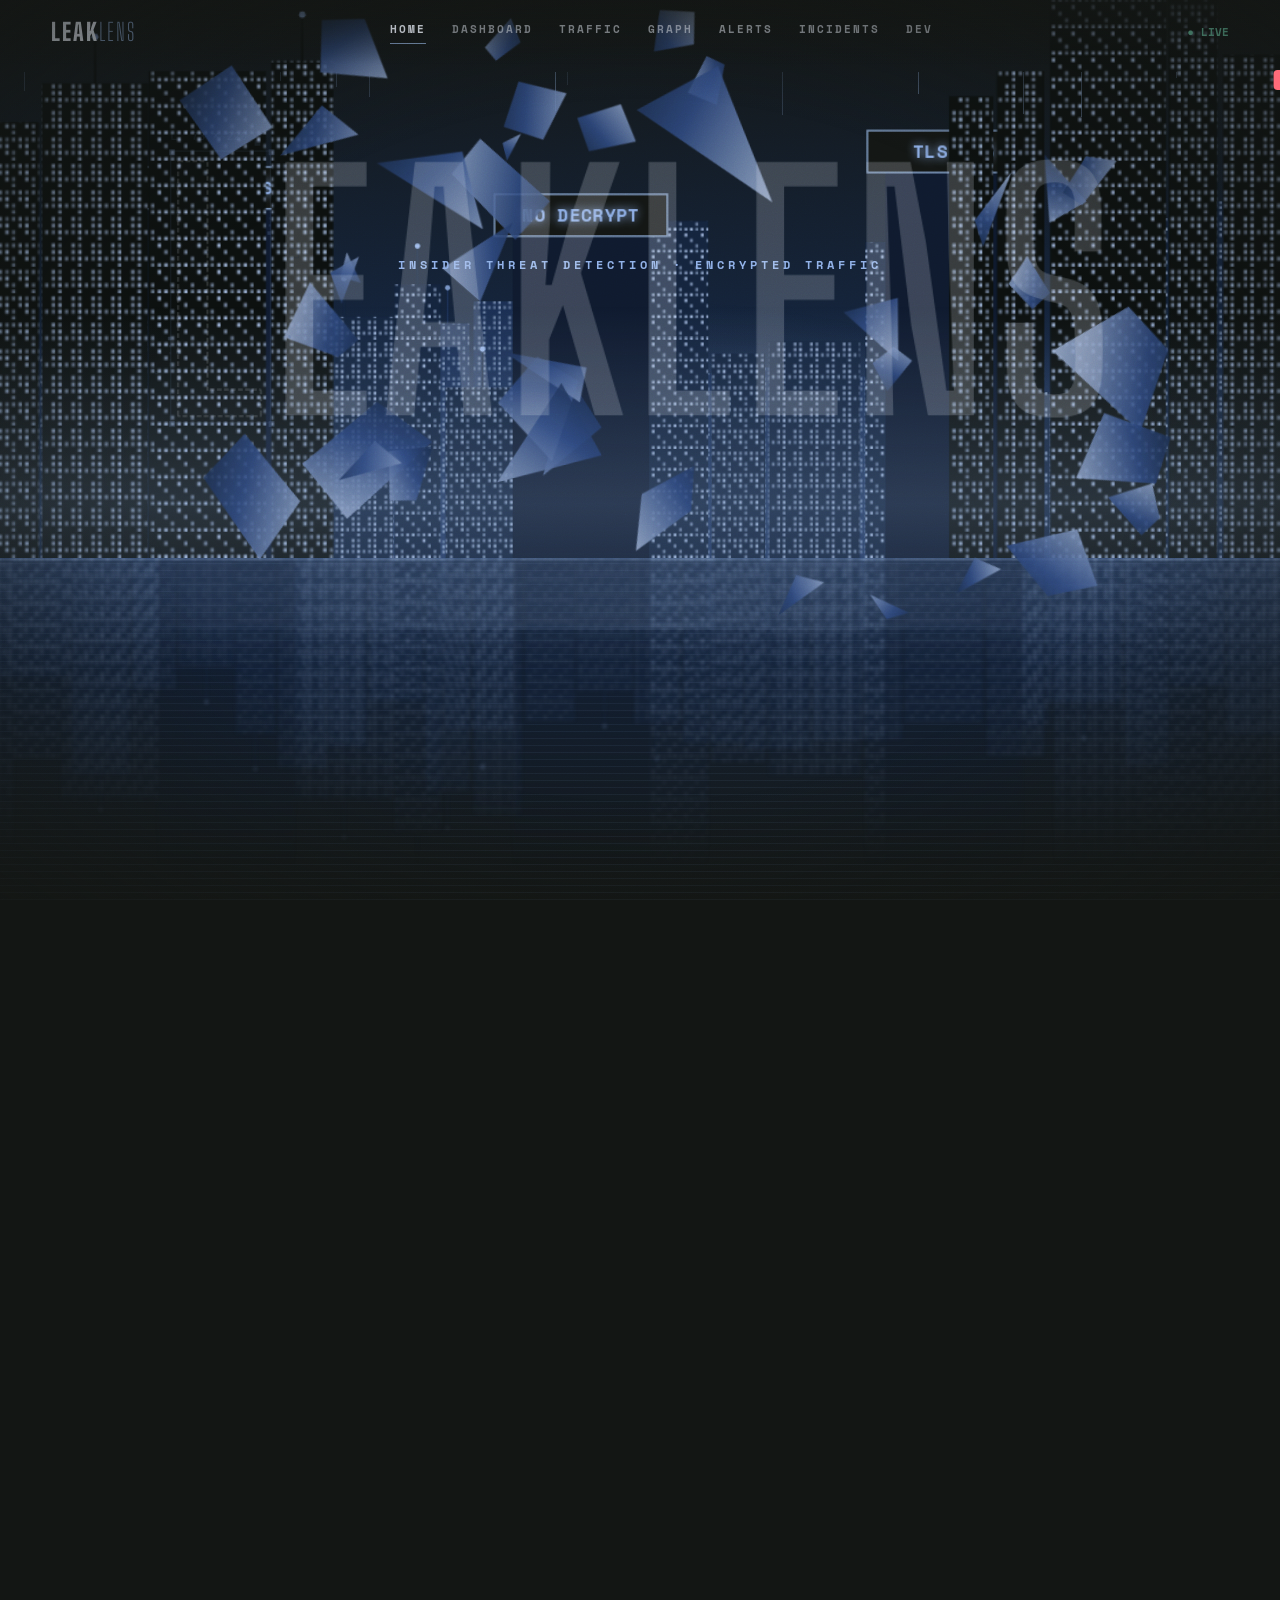
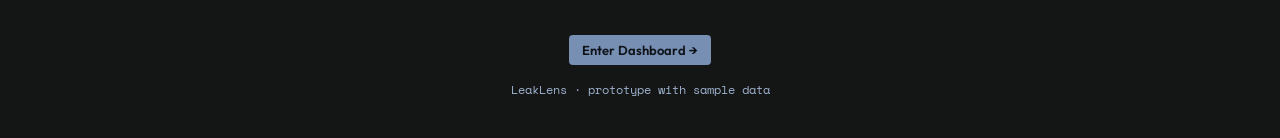
==== commit 55581bce: "Add multi-page LeakLens with Adaptive Device Risk Detection & Response module" ====
--- a/index.html
+++ b/index.html
@@ -3,71 +3,8 @@
 <meta name="viewport" content="width=device-width, initial-scale=1, viewport-fit=cover">
 <title>LeakLens</title>
 <link rel="stylesheet" href="https://fonts.googleapis.com/css2?family=Big+Shoulders+Display:wght@300;600;800&family=Outfit:wght@300;400;600&family=Space+Mono:wght@400;700&display=swap">
-<style>
-:root{--vb:#131614;--mb:#14243D;--ds:#364244;--sb:#2F4A81;--gl:#768FB2;--tx:#e8eef8;--mu:#9fb2cf;--bd:rgba(118,143,178,.38);--cy:#8fb0e8;--amb:#e3b660;--ok:#6fd3b0;--hi:#ff6b7a;color-scheme:dark}
-*{box-sizing:border-box}html{scroll-behavior:smooth}body{margin:0;background:var(--vb);color:var(--tx);font:300 15px/1.5 Outfit,system-ui,sans-serif;overflow-x:hidden}
-.fx{position:fixed;left:0;right:0;pointer-events:none}.hd{font-family:"Big Shoulders Display","Arial Narrow",Impact,sans-serif}
-#sky{inset:0;z-index:0;background:linear-gradient(#131614 0,#14243D 38%,#2F4A81 62%,#768FB2 62.2%,#14243D 62.4%,#131614 100%)}
-#glow{top:30vh;height:40vh;z-index:0;background:radial-gradient(ellipse at 50% 100%,rgba(118,143,178,.55),transparent 65%)}
-.lay{z-index:1;top:12vh;height:50vh;transform-origin:50% 100%;will-change:transform}.lay svg,.rf svg{width:100%;height:100%;display:block}
-.rfw{z-index:1;top:62vh;height:38vh;overflow:hidden;-webkit-mask-image:linear-gradient(#000,transparent 90%);mask-image:linear-gradient(#000,transparent 90%)}
-.rf{position:absolute;left:0;right:0;top:0;height:50vh;transform-origin:50% 0;will-change:transform;opacity:.4;filter:blur(1.5px)}.rf>div{height:100%;transform:scaleY(-1)}
-#wat{z-index:2;top:62vh;bottom:0;background:repeating-linear-gradient(0deg,rgba(143,176,232,.07) 0 1px,transparent 1px 7px);animation:rp 6s linear infinite}@keyframes rp{to{background-position:0 28px}}
-#fog{z-index:3;top:34vh;height:40vh;background:linear-gradient(transparent,rgba(118,143,178,.28) 55%,transparent);animation:fg 14s ease-in-out infinite alternate}@keyframes fg{to{transform:translateX(-4vw) scaleY(1.15)}}
-#ds{z-index:2;top:8vh;height:56vh;overflow:hidden}#ds i{position:absolute;top:-30%;width:1px;background:linear-gradient(transparent,var(--gl));animation:fall linear infinite}@keyframes fall{to{transform:translateY(190vh)}}
-#pt{inset:0;z-index:4;overflow:hidden}#pt i{position:absolute;bottom:-5vh;background:var(--gl);opacity:.55;animation:fl linear infinite}@keyframes fl{to{transform:translate(var(--dx),-115vh) rotate(540deg)}}
-#scan{z-index:3;top:0;bottom:0;width:30vw;left:-30vw;background:linear-gradient(90deg,transparent,rgba(143,176,232,.13),transparent);animation:sc 10s linear infinite}@keyframes sc{to{left:100vw}}
-#ring{z-index:3;top:calc(40vh - min(32vw,260px));left:50%;width:min(64vw,520px);margin-left:calc(min(64vw,520px)/-2)}#ring svg{width:100%;animation:rot 40s linear infinite}@keyframes rot{to{transform:rotate(360deg)}}
-.grain{inset:0;z-index:60;opacity:.16;background:url("data:image/svg+xml;utf8,<svg xmlns='http://www.w3.org/2000/svg' width='160' height='160'><filter id='n'><feTurbulence type='fractalNoise' baseFrequency='.9' numOctaves='2'/></filter><rect width='160' height='160' filter='url(%23n)' opacity='.8'/></svg>");mix-blend-mode:overlay;animation:gr .5s steps(3) infinite}@keyframes gr{33%{background-position:40px 20px}66%{background-position:-30px 50px}}
-.vig{inset:0;z-index:59;background:radial-gradient(ellipse at center,transparent 55%,rgba(19,22,20,.7))}
-#sh{inset:0;z-index:6;overflow:hidden}#sh i{position:absolute;left:50%;top:40%;opacity:0;background:linear-gradient(135deg,#b4c6e4,#2F4A81 60%,#14243D);will-change:transform}
-nav{position:fixed;top:0;left:0;right:0;z-index:50;padding:calc(14px + env(safe-area-inset-top,0px)) 4vw 14px;display:flex;align-items:center;gap:24px;background:linear-gradient(rgba(19,22,20,.75),transparent)}
-.logo{font-weight:800;font-size:24px;letter-spacing:2px}.logo b{color:var(--gl);font-weight:300}.links{display:flex;gap:26px;margin:0 auto;font:700 11px "Space Mono",monospace;letter-spacing:2px;text-transform:uppercase;overflow-x:auto}
-.links a{color:var(--tx);text-decoration:none;opacity:.55;cursor:pointer;white-space:nowrap;padding-bottom:6px;border-bottom:1px solid transparent}.links a.on{opacity:1;border-color:var(--gl)}.live{font:700 11px "Space Mono",monospace;color:var(--ok);white-space:nowrap}
-#bar{position:fixed;top:0;left:0;height:3px;z-index:70;width:0;background:linear-gradient(90deg,var(--sb),var(--gl))}
-main{position:relative;z-index:10}section{min-height:100vh;min-height:100svh;display:flex;flex-direction:column;align-items:center;justify-content:center;text-align:center;padding:100px 4vw 60px}
-.eye{font:700 12px "Space Mono",monospace;color:var(--cy);letter-spacing:4px;text-transform:uppercase}
-h1{font-size:clamp(70px,17vw,230px);font-weight:300;margin:0;letter-spacing:.02em;line-height:.95;white-space:nowrap}h1 span{display:inline-block;will-change:transform}h1 span:nth-child(n+5){color:var(--gl);font-weight:600}
-h2{font-size:clamp(40px,7vw,82px);font-weight:600;margin:4px 0;line-height:1;text-transform:uppercase}
-.lead{max-width:600px;color:var(--mu);font-size:clamp(15px,2vw,19px);margin:8px auto 18px}
-.big{font:300 clamp(40px,8vw,104px)/1 "Big Shoulders Display","Arial Narrow",sans-serif;text-transform:uppercase;max-width:1000px;margin:0;text-shadow:0 0 40px rgba(19,22,20,.8)}.big b{color:var(--gl);font-weight:800}
-.st{min-height:85vh}.rv{will-change:opacity,transform}
-.panel{width:100%;max-width:1040px;margin-top:10px;text-align:left;background:rgba(20,36,61,.62);border:1px solid var(--bd);border-radius:6px;padding:18px;backdrop-filter:blur(12px);box-shadow:0 20px 60px rgba(0,0,0,.5)}
-.cards{display:grid;grid-template-columns:repeat(auto-fit,minmax(150px,1fr));gap:12px}
-.c{border:1px solid var(--bd);border-radius:4px;padding:12px 14px;background:rgba(47,74,129,.18);transition:transform .25s,border-color .25s}.c:hover{transform:translateY(-4px);border-color:var(--gl)}
-.c b{display:block;font:700 32px "Space Mono",monospace}.c span{color:var(--mu);font-size:13px}.c.h b{color:var(--hi)}.c.s b{color:var(--amb)}
-.two{display:grid;grid-template-columns:minmax(0,1.3fr) minmax(0,1fr);gap:12px;margin-top:12px;align-items:stretch}@media(max-width:800px){.two,.gr{grid-template-columns:1fr!important}.links{gap:14px}.live{display:none}}
-h3{margin:0 0 8px;font:700 11px "Space Mono",monospace;color:var(--mu);text-transform:uppercase;letter-spacing:2px}
-#rc>div{display:flex;align-items:center;justify-content:space-between;gap:10px;padding:8px 0;border-top:1px solid var(--bd);font-size:13px;animation:in .5s}@keyframes in{from{opacity:0;transform:translateX(-14px)}}
-.bg{padding:1px 10px;border-radius:99px;font-size:11px;font-weight:600;border:1px solid currentColor;white-space:nowrap}.normal{color:var(--ok)}.suspicious{color:var(--amb)}.high{color:var(--hi)}
-.bar{display:flex;gap:8px;flex-wrap:wrap;margin-bottom:10px}
-input,select{background:rgba(19,22,20,.7);color:var(--tx);border:1px solid var(--bd);border-radius:4px;padding:8px 12px;font:inherit}input[type=text]{flex:1;min-width:160px}
-.tw{max-height:330px;overflow:auto}table{width:100%;border-collapse:collapse;font-size:13px;min-width:580px}th,td{text-align:left;padding:8px;border-bottom:1px solid var(--bd)}th{color:var(--mu);font:700 11px "Space Mono",monospace;position:sticky;top:0;background:#14243D}
-tr.high{background:rgba(255,107,122,.15)}tr.suspicious{background:rgba(227,182,96,.1)}tr.new{animation:fb 1.6s}@keyframes fb{from{background:rgba(143,176,232,.45)}}
-.gr{display:grid;grid-template-columns:1.8fr 1fr;gap:12px}svg{display:block}#g{width:100%;height:auto}
-.node{cursor:pointer;transition:opacity .3s}.node text{fill:var(--tx);font-size:10px;text-anchor:middle;font-family:"Space Mono",monospace}.node circle:hover{filter:drop-shadow(0 0 8px #fff)}
-.edge{stroke:rgba(118,143,178,.45);stroke-width:1.5}.edge.bad{stroke:var(--hi);stroke-width:2.5;stroke-dasharray:6 4;animation:ds 1s linear infinite}@keyframes ds{to{stroke-dashoffset:-20}}
-.pulse{animation:pu 1.6s infinite;transform-box:fill-box;transform-origin:center}@keyframes pu{50%{transform:scale(1.35);opacity:.6}}
-.lg{display:flex;gap:12px;flex-wrap:wrap;font-size:12px;color:var(--mu)}.sl{display:flex;align-items:center;gap:8px;font-size:13px;margin-top:6px}
-dt{color:var(--mu);font-size:12px;margin-top:8px}dd{margin:0;font-weight:600}
-#toast{position:fixed;top:calc(70px + env(safe-area-inset-top,0px));right:16px;z-index:80;background:var(--hi);color:#fff;padding:10px 16px;border-radius:4px;font-weight:600;transform:translateX(130%);transition:transform .4s;max-width:80vw}#toast.on{transform:none}
-footer{position:relative;z-index:10;text-align:center;padding:40px 4vw calc(40px + env(safe-area-inset-bottom,0px));color:var(--mu);font:12px "Space Mono",monospace}
-@media(prefers-reduced-motion:reduce){*{animation:none!important}}
-#ttl{width:min(96vw,1280px);height:clamp(150px,30vw,340px);font-size:0;line-height:0;margin:0;white-space:normal;will-change:transform,opacity}
-.tech-text{position:relative;touch-action:pan-y;user-select:none}.tech-text-canvas{display:block;width:100%;height:100%}
-tr.sel td{background:rgba(143,176,232,.22)}tr[data-a]{cursor:pointer}
-.pd{border:1px solid var(--bd);border-radius:4px;padding:12px 14px;background:rgba(47,74,129,.18);min-width:0}.pd table{width:100%}.pd p{margin:8px 0}
-.b{font:inherit;font-size:13px;background:rgba(47,74,129,.35);color:var(--tx);border:1px solid var(--bd);border-radius:4px;padding:6px 12px;cursor:pointer}.b.on{background:var(--sb);border-color:var(--gl)}.b.p{background:var(--gl);color:#10131a;font-weight:600}.b:disabled{opacity:.4;cursor:default}
-.b:focus-visible,.il:focus-visible,tr[data-a]:focus-visible,textarea:focus-visible{outline:2px solid var(--cy)}
-.il{display:block;width:100%;text-align:left;background:none;color:var(--tx);border:0;border-bottom:1px solid var(--bd);padding:10px 8px;font:inherit;cursor:pointer}.il.sel{background:rgba(143,176,232,.2)}.il small{color:var(--mu)}
-.ch{display:inline-block;font:11px "Space Mono",monospace;border:1px solid var(--bd);padding:1px 7px;border-radius:3px;margin:2px 4px 2px 0}
-pre{margin:0;font:12px/1.5 "Space Mono",monospace;color:var(--cy);overflow:auto;max-height:230px}
-.gg{display:grid;grid-template-columns:repeat(2,minmax(0,1fr));gap:12px}@media(max-width:800px){.gg{grid-template-columns:1fr}}
-.c,.pd,.tw,.panel{min-width:0}.bg{flex:none;align-self:center}.c.rc{overflow:hidden}.cards{margin-bottom:0}#ch{display:block;margin-top:6px}
-.mt{height:6px;background:rgba(118,143,178,.25);border-radius:9px;overflow:hidden}.mt i{display:block;height:100%;background:var(--cy)}
-ul.rs{margin:6px 0;padding-left:18px;font-size:14px}textarea{width:100%;background:rgba(19,22,20,.7);color:var(--tx);border:1px solid var(--bd);border-radius:4px;padding:8px;font:inherit}
-.panel .two,.panel .gg{margin-top:0}
-</style></head><body>
+<link rel="stylesheet" href="assets/css/style.css">
+</head><body data-page="home">
 <div id="bar"></div>
 <nav><span class="logo hd">LEAK<b>LENS</b></span><div class="links" id="lk"></div><span class="live">● LIVE</span></nav><div id="toast"></div>
 <div class="fx" id="sky"></div><div class="fx" id="glow"></div><div class="fx" id="ring"></div><div class="fx" id="ds"></div>
@@ -80,287 +17,7 @@
 <section class="st"><p class="big rv">Every leak<br>begins as a <b>whisper</b>.</p></section>
 <section class="st"><p class="big rv">Encrypted traffic<br>is never <b>silent</b>.</p></section>
 <section class="st"><p class="big rv">So we built<br>a <b>lens</b>.</p></section>
-<section id="s1"><span class="eye rv">01 · Dashboard</span><h2 class="hd rv">See every flow</h2><p class="lead rv">Live overview of the network, streaming demo data.</p>
-<div class="panel"><div class="cards"><div class="c"><b id="n0">0</b><span>Events analysed</span></div><div class="c s"><b id="n1">0</b><span>Suspicious</span></div><div class="c h"><b id="n2">0</b><span>High-risk alerts</span></div><div class="c"><b id="n3">0</b><span>Open incidents</span></div></div>
-<div class="two"><div class="c"><h3>Activity · last 24h</h3><svg id="ch" viewBox="0 0 600 170" width="100%"></svg></div><div class="c rc"><h3>Recent suspicious</h3><div id="rc"></div></div></div></div></section>
-<section id="s2"><span class="eye rv">02 · Traffic analysis</span><h2 class="hd rv">Filter. Find. Flag.</h2><p class="lead rv">Encrypted flows with anomalies highlighted.</p>
-<div class="panel"><div class="bar"><input type="text" id="q" placeholder="Search device or destination…"><select id="rkf"><option value="">All risk</option><option value="normal">Normal</option><option value="suspicious">Suspicious</option><option value="high">High-risk</option></select><select id="tm"><option value="24">24 h</option><option value="6">6 h</option><option value="1">1 h</option></select></div>
-<div class="tw"><table><thead><tr><th>Time</th><th>Device</th><th>Destination</th><th>Sent</th><th>Duration</th><th>Risk</th></tr></thead><tbody id="rw"></tbody></table></div><p class="lead" style="margin:8px 0 0;font-size:13px" id="cn"></p></div></section>
-<section id="s3"><span class="eye rv">03 · Knowledge graph</span><h2 class="hd rv">Follow the story</h2><p class="lead rv">Click a node. Red dashed links are suspicious.</p>
-<div class="panel"><div class="gr"><div><svg id="g" viewBox="0 0 640 400"></svg><div class="lg"><span>🟦 Device</span><span>⚪ Event</span><span>🟩 Destination</span><span>🔴 Alert</span><span>🟣 Incident</span></div>
-<div class="sl"><label for="ts">Window</label><input type="range" id="ts" min="1" max="24" value="24"><span id="tl">24 h</span></div></div>
-<div class="c" id="dt"><h3>Details</h3><p style="color:var(--mu);margin:0">Select a node to investigate.</p></div></div></div></section>
-<section id="s4"><span class="eye rv">04 · Alerts</span><h2 class="hd rv">Why was it flagged?</h2><p class="lead rv">Every alert shows its score, its reasons and the events around it.</p>
-<div class="panel"><div class="bar"><input id="aq" placeholder="Search alert, device or destination…" aria-label="Search alerts"><select id="asv" aria-label="Severity"><option value="">All severity</option><option>High</option><option>Medium</option></select></div>
-<div class="two"><div class="tw"><table><thead><tr><th>Alert</th><th>Time</th><th>Flow</th><th>Risk</th><th>Severity</th></tr></thead><tbody id="alist"></tbody></table></div><div class="pd" id="adet"></div></div></div></section>
-<section id="s5"><span class="eye rv">05 · Incidents</span><h2 class="hd rv">People decide, not the system</h2><p class="lead rv">Assign, annotate, escalate and close. Nothing is blocked automatically.</p>
-<div class="panel"><div class="bar"><label class="sl"><input type="checkbox" id="ires"> Show resolved</label><span id="icount" style="align-self:center;color:var(--mu);font-size:13px"></span></div>
-<div class="two"><div class="tw" id="ilist"></div><div class="pd" id="idet"></div></div></div></section>
-<section id="s6"><span class="eye rv">06 · Developer console</span><h2 class="hd rv">Debug the detector</h2><p class="lead rv">Scores, features, reasons and pipeline errors for any alert.</p>
-<div class="panel"><div class="bar"><select id="dsel" aria-label="Alert to inspect"></select></div><div class="gg" id="dev"></div></div></section>
-</main><footer>LeakLens · prototype with sample data</footer>
-<script>
-/* TechText from React Bits (JS-CSS variant), ported to vanilla JS for a plain HTML page. Logic unchanged; React refs became closure variables. */
-const LABEL_FONT='10px ui-monospace, SFMono-Regular, Menlo, Consolas, monospace',FALLOFF_STEPS=8,SPRING=320,DAMPING=22;
-const approach=(c,t,dt,s)=>c+(t-c)*(1-Math.exp(-dt/s));
-const hexToRgb=hex=>{let h=String(hex||'').replace('#','');if(h.length===3)h=h.replace(/./g,c=>c+c);const n=parseInt(h.slice(0,6),16);return Number.isNaN(n)?[255,255,255]:[(n>>16)&255,(n>>8)&255,n&255]};
-const rgba=(hex,a)=>{const[r,g,b]=hexToRgb(hex);return`rgba(${r}, ${g}, ${b}, ${a})`};
-const noise=(...vs)=>{let h=2166136261;for(const v of vs){h=Math.imul(h^(v|0),16777619);h^=h>>>13;h=Math.imul(h,0x5bd1e995);h^=h>>>15}return(h>>>0)/4294967296};
-const signed=v=>(v>0?`+${v}`:v<0?`−${-v}`:'0');
-const TECH_DEFAULTS={text:'React Bits',fontFamily:'',fontWeight:600,fontSize:150,letterSpacing:-0.05,color:'#ffffff',accentColor:'#ffffff',reach:200,softness:0.7,dashLength:4,dashGap:2,strokeWidth:1.5,lineStyle:'dashed',reveal:'letter',specks:15,selection:true,labels:true,draggable:true,sweep:true,speed:1};
-function TechText(container,props){
-const canvas=document.createElement('canvas');canvas.className='tech-text-canvas';
-container.classList.add('tech-text');container.setAttribute('role','img');container.setAttribute('aria-label',props.text||TECH_DEFAULTS.text);container.appendChild(canvas);
-const settings=Object.assign({},TECH_DEFAULTS,props);let wake=()=>{};
-const ctx=canvas.getContext('2d'),scratch=document.createElement('canvas'),scratchCtx=scratch.getContext('2d');
-const reducedMotion=window.matchMedia?.('(prefers-reduced-motion: reduce)').matches;
-let width=1,height=1,dpr=1,raf=0,last=performance.now(),visible=true,alive=true,layoutKey='',requestedFont='',word=null,glyphs=[],presence=0,clock=0,pulse=0,placed=false,dragging=-1;
-const pointer={x:0,y:0,inside:false},grab={x:0,y:0},lens={x:0,y:0},frame={x1:0,y1:0,x2:0,y2:0,alpha:0,index:-1};
-const refreshFonts=()=>{layoutKey='';wake()};
-const family=s=>s.fontFamily||getComputedStyle(container).fontFamily||'sans-serif';
-const fontFor=(s,size)=>`${s.fontWeight} ${size}px ${family(s)}`;
-const setFont=(t,s,size)=>{t.font=fontFor(s,size);if('letterSpacing' in t)t.letterSpacing=`${s.letterSpacing*size}px`;t.textAlign='left';t.textBaseline='alphabetic'};
-const sprite=(s,view,glyph,stroke)=>{
-const pad=Math.ceil(s.strokeWidth*2+4),left=glyph.box.x1-pad,top=glyph.box.y1-pad,w=glyph.box.x2-glyph.box.x1+pad*2,h=glyph.box.y2-glyph.box.y1+pad*2;
-const image=document.createElement('canvas');image.width=Math.max(1,Math.ceil(w*dpr));image.height=Math.max(1,Math.ceil(h*dpr));
-const c=image.getContext('2d');if(!c)return{image,left,top};
-c.setTransform(dpr,0,0,dpr,-left*dpr,-top*dpr);setFont(c,s,view.size);
-if(stroke){c.lineJoin='round';c.lineWidth=s.strokeWidth*2;c.lineCap='butt';c.strokeStyle=s.color;
-if(s.lineStyle!=='solid')c.setLineDash([Math.max(1,s.dashLength),Math.max(1,s.dashGap)]);
-c.strokeText(glyph.char,glyph.x,view.baseline);c.setLineDash([]);c.globalCompositeOperation='destination-out';c.fillStyle='#000000';c.fillText(glyph.char,glyph.x,view.baseline);c.globalCompositeOperation='source-over'}
-else{c.fillStyle=s.color;c.fillText(glyph.char,glyph.x,view.baseline)}
-return{image,left,top}};
-const ensureLayout=s=>{
-const key=[s.text,family(s),s.fontWeight,s.fontSize,s.letterSpacing,s.color,s.dashLength,s.dashGap,s.strokeWidth,s.lineStyle,width,height,dpr].join('|');
-if(key===layoutKey&&word)return word;layoutKey=key;
-const wanted=fontFor(s,64);if(document.fonts&&wanted!==requestedFont){requestedFont=wanted;document.fonts.load(wanted,s.text).then(refreshFonts,refreshFonts)}
-const probe=scratchCtx;setFont(probe,s,s.fontSize);let m=probe.measureText(s.text);
-const fit=Math.min(1,(width*0.9)/Math.max(m.actualBoundingBoxLeft+m.actualBoundingBoxRight,1),(height*0.66)/Math.max(m.actualBoundingBoxAscent+m.actualBoundingBoxDescent,1));
-const size=s.fontSize*fit;setFont(probe,s,size);m=probe.measureText(s.text);
-const inkW=m.actualBoundingBoxLeft+m.actualBoundingBoxRight,inkH=m.actualBoundingBoxAscent+m.actualBoundingBoxDescent;
-const x=(width-inkW)/2+m.actualBoundingBoxLeft,baseline=(height-inkH)/2+m.actualBoundingBoxAscent;
-const next={size,baseline,left:x-m.actualBoundingBoxLeft,right:x+m.actualBoundingBoxRight,top:baseline-m.actualBoundingBoxAscent,bottom:baseline+m.actualBoundingBoxDescent};
-word=next;const chars=Array.from(s.text),previous=glyphs;glyphs=[];let prefix='';
-chars.forEach((char,i)=>{prefix+=char;const own=probe.measureText(char),gx=x+probe.measureText(prefix).width-own.width;if(!char.trim())return;
-const base={char,x:gx,box:{x1:gx-own.actualBoundingBoxLeft,y1:baseline-own.actualBoundingBoxAscent,x2:gx+own.actualBoundingBoxRight,y2:baseline+own.actualBoundingBoxDescent}};
-const kept=previous[glyphs.length];
-glyphs.push({...base,offset:kept?.char===char?kept.offset:{x:0,y:0},velocity:{x:0,y:0},outline:0,index:i,fill:sprite(s,next,base,false),dashes:sprite(s,next,base,true)})});
-dragging=-1;frame.index=-1;return next};
-const glyphAt=(x,y)=>{if(!word||y<word.top-24||y>word.bottom+24)return-1;let best=-1,bd=Infinity;
-glyphs.forEach((g,i)=>{const x1=g.box.x1+g.offset.x,x2=g.box.x2+g.offset.x,d=x<x1?x1-x:x>x2?x-x2:0;if(d<bd){bd=d;best=i}});return bd<28?best:-1};
-const falloff=(t,cx,cy,radius,strength,softness)=>{const inner=Math.min(1,Math.max(0,1-softness)),g=t.createRadialGradient(cx,cy,0,cx,cy,radius);
-g.addColorStop(0,`rgba(0, 0, 0, ${strength})`);
-if(inner>0.995){g.addColorStop(0.995,`rgba(0, 0, 0, ${strength})`);g.addColorStop(1,'rgba(0, 0, 0, 0)');return g}
-for(let i=0;i<=FALLOFF_STEPS;i++){const t2=i/FALLOFF_STEPS,e=t2*t2*(3-2*t2);g.addColorStop(inner+(1-inner)*t2,`rgba(0, 0, 0, ${strength*(1-e)})`)}return g};
-const blit=(t,art,dx,dy,ox,oy)=>t.drawImage(art.image,Math.round((art.left+dx)*dpr-ox),Math.round((art.top+dy)*dpr-oy));
-const drawReveal=s=>{const radius=s.reach*dpr,cx=lens.x*dpr,cy=lens.y*dpr;
-ctx.globalCompositeOperation='destination-out';ctx.fillStyle=falloff(ctx,cx,cy,radius,presence,s.softness);ctx.fillRect(cx-radius,cy-radius,radius*2,radius*2);ctx.globalCompositeOperation='source-over';
-const x0=Math.max(0,Math.floor(cx-radius)),y0=Math.max(0,Math.floor(cy-radius)),x1=Math.min(canvas.width,Math.ceil(cx+radius)),y1=Math.min(canvas.height,Math.ceil(cy+radius));
-if(x1<=x0||y1<=y0)return;const w=x1-x0,h=y1-y0;
-if(scratch.width<w||scratch.height<h){scratch.width=Math.max(scratch.width,w);scratch.height=Math.max(scratch.height,h)}
-scratchCtx.setTransform(1,0,0,1,0,0);scratchCtx.globalCompositeOperation='source-over';scratchCtx.clearRect(0,0,w,h);
-for(const g of glyphs)blit(scratchCtx,g.dashes,g.offset.x,g.offset.y,x0,y0);
-scratchCtx.globalCompositeOperation='destination-in';scratchCtx.fillStyle=falloff(scratchCtx,cx-x0,cy-y0,radius,1,s.softness);scratchCtx.fillRect(0,0,w,h);scratchCtx.globalCompositeOperation='source-over';
-ctx.globalAlpha=presence;ctx.drawImage(scratch,0,0,w,h,x0,y0,w,h);ctx.globalAlpha=1};
-const crisp=v=>(Math.round(v*dpr)+0.5)/dpr;
-const perimeterPoint=(distance,w,h)=>{let d=((distance%(2*(w+h)))+2*(w+h))%(2*(w+h));
-if(d<w)return[frame.x1+d,frame.y1,0,-1];d-=w;if(d<h)return[frame.x2,frame.y1+d,1,0];d-=h;if(d<w)return[frame.x2-d,frame.y2,0,1];d-=w;return[frame.x1,frame.y2-d,-1,0]};
-const drawSpecks=(s,a)=>{const w=frame.x2-frame.x1,h=frame.y2-frame.y1;if(w<2||h<2)return;const perimeter=2*(w+h),seed=frame.index+1,grid=3;
-for(let k=0;k<s.specks;k++){const period=0.5+noise(seed,k,11)*1.2,t=pulse/period+noise(seed,k,17),cycle=Math.floor(t),life=t-cycle;if(life>0.7)continue;
-const[px,py,nx,ny]=perimeterPoint(noise(seed,k,cycle)*perimeter,w,h),pick=noise(seed,k,cycle,2);
-const size=pick<0.46?2:pick<0.7?3:pick<0.84?5:pick<0.94?8:11,large=size>=8,out=(large?9:4)+Math.floor(noise(seed,k,cycle,1)*5)*grid;
-const x=frame.x1+Math.round((px+nx*out-frame.x1)/grid)*grid,y=frame.y1+Math.round((py+ny*out-frame.y1)/grid)*grid;
-const tone=noise(seed,k,cycle,3),blink=life<0.06||(life>0.32&&life<0.36)?0.35:1,alpha=a*(large?0.3+0.4*tone:0.3+0.6*tone)*blink;
-const left=Math.round(x-size/2),top=Math.round(y-size/2);
-if(tone<0.26||(large&&tone<0.78)){ctx.strokeStyle=rgba(s.accentColor,alpha);ctx.strokeRect(left+0.5,top+0.5,size,size);if(large&&tone>0.5){ctx.fillStyle=rgba(s.accentColor,alpha);ctx.fillRect(Math.round(x)-1,Math.round(y)-1,2,2)}}
-else{ctx.fillStyle=rgba(s.accentColor,alpha);ctx.fillRect(left,top,size,size)}}
-for(let j=0;j<2;j++){const head=(pulse*0.42*s.speed+j*0.5)*perimeter;
-for(let i=0;i<4;i++){const[x,y]=perimeterPoint(head-i*6,w,h),size=i===0?3:2;ctx.fillStyle=rgba(s.accentColor,a*[0.95,0.55,0.32,0.16][i]);ctx.fillRect(Math.round(x-size/2),Math.round(y-size/2),size,size)}}};
-const drawFrame=s=>{const glyph=glyphs[frame.index];if(!glyph||frame.alpha<0.01)return;const a=frame.alpha,x1=crisp(frame.x1),y1=crisp(frame.y1),x2=crisp(frame.x2),y2=crisp(frame.y2);
-ctx.setTransform(dpr,0,0,dpr,0,0);const moved=Math.hypot(glyph.offset.x,glyph.offset.y);
-if(moved>1){const hx=(glyph.box.x1+glyph.box.x2)/2,hy=(glyph.box.y1+glyph.box.y2)/2;
-ctx.beginPath();ctx.moveTo(hx,hy);ctx.lineTo(hx+glyph.offset.x,hy+glyph.offset.y);ctx.setLineDash([3,4]);ctx.lineWidth=1;ctx.strokeStyle=rgba(s.accentColor,0.45*a);ctx.stroke();ctx.setLineDash([]);
-ctx.beginPath();ctx.rect(Math.round(hx)-2,Math.round(hy)-2,4,4);ctx.fillStyle=rgba(s.accentColor,0.7*a);ctx.fill()}
-ctx.beginPath();ctx.rect(x1,y1,x2-x1,y2-y1);ctx.lineWidth=1;ctx.strokeStyle=rgba(s.accentColor,0.5*a);ctx.stroke();
-ctx.beginPath();for(const[cx,cy]of[[x1,y1],[x2,y1],[x2,y2],[x1,y2]])ctx.rect(Math.round(cx)-2,Math.round(cy)-2,5,5);ctx.fillStyle=rgba(s.accentColor,0.95*a);ctx.fill();
-if(s.specks>0){ctx.lineWidth=1;drawSpecks(s,a)}
-if(!s.labels)return;ctx.font=LABEL_FONT;ctx.textAlign='left';ctx.textBaseline='bottom';ctx.fillStyle=rgba(s.accentColor,0.62*a);
-const label=moved>1?`${signed(Math.round(glyph.offset.x))}, ${signed(Math.round(-glyph.offset.y))}`:`${glyph.char}  ${Math.round(glyph.box.x2-glyph.box.x1)} × ${Math.round(glyph.box.y2-glyph.box.y1)}`;
-ctx.fillText(label,Math.round(frame.x1),Math.round(frame.y1)-7)};
-const tick=now=>{raf=0;const s=settings,dt=Math.min(0.05,Math.max(0.001,(now-last)/1000));last=now;const view=ensureLayout(s);
-const sweeping=s.sweep&&!reducedMotion&&!pointer.inside&&dragging<0;if(sweeping)clock+=dt*s.speed;pulse+=dt;
-let tx=pointer.x,ty=pointer.y;
-if(sweeping){tx=view.left+(view.right-view.left)*(0.5-0.5*Math.cos(clock*0.45));ty=view.top+(view.bottom-view.top)*(0.45+0.1*Math.sin(clock*0.8))}
-const active=pointer.inside||sweeping||dragging>=0;
-if(active&&!placed){lens.x=tx;lens.y=ty}
-if(active){const lag=pointer.inside?0.05:0.22;lens.x=approach(lens.x,tx,dt,lag);lens.y=approach(lens.y,ty,dt,lag)}
-placed=active;presence=approach(presence,s.reveal==='area'&&active&&dragging<0?1:0,dt,0.16);
-let moving=false;
-glyphs.forEach((g,i)=>{if(i===dragging){g.offset.x=approach(g.offset.x,pointer.x-grab.x,dt,0.03);g.offset.y=approach(g.offset.y,pointer.y-grab.y,dt,0.03);g.velocity.x=0;g.velocity.y=0;moving=true;return}
-const{offset,velocity}=g;
-if(Math.abs(offset.x)<0.05&&Math.abs(offset.y)<0.05&&Math.hypot(velocity.x,velocity.y)<0.5){offset.x=0;offset.y=0;velocity.x=0;velocity.y=0;return}
-velocity.x+=(-SPRING*offset.x-DAMPING*velocity.x)*dt;velocity.y+=(-SPRING*offset.y-DAMPING*velocity.y)*dt;offset.x+=velocity.x*dt;offset.y+=velocity.y*dt;moving=true});
-const focus=dragging>=0?dragging:active?glyphAt(lens.x,lens.y):-1;
-if(focus>=0&&s.selection){const g=glyphs[focus],bx1=g.box.x1+g.offset.x-6,by1=g.box.y1+g.offset.y-6,bx2=g.box.x2+g.offset.x+6,by2=g.box.y2+g.offset.y+6;
-if(frame.index<0||frame.alpha<0.02){frame.x1=bx1;frame.y1=by1;frame.x2=bx2;frame.y2=by2}
-const glide=focus===dragging?0.02:0.08;frame.x1=approach(frame.x1,bx1,dt,glide);frame.y1=approach(frame.y1,by1,dt,glide);frame.x2=approach(frame.x2,bx2,dt,glide);frame.y2=approach(frame.y2,by2,dt,glide);frame.index=focus}
-frame.alpha=approach(frame.alpha,focus>=0&&s.selection?1:0,dt,0.1);
-glyphs.forEach((g,i)=>{const target=s.reveal==='letter'&&i===focus&&i!==dragging?1:0;g.outline=approach(g.outline,target,dt,0.09);if(Math.abs(g.outline-target)>0.002)moving=true;else g.outline=target});
-if(s.draggable)container.style.cursor=dragging>=0?'grabbing':focus>=0&&pointer.inside?'grab':'';
-ctx.setTransform(1,0,0,1,0,0);ctx.globalCompositeOperation='source-over';ctx.clearRect(0,0,canvas.width,canvas.height);
-for(const g of glyphs){const mv=Math.hypot(g.offset.x,g.offset.y);if(mv>1){ctx.globalAlpha=Math.min(1,mv/24)*0.55;blit(ctx,g.dashes,0,0,0,0);ctx.globalAlpha=1}}
-for(const g of glyphs){if(g.outline<0.999){ctx.globalAlpha=1-g.outline;blit(ctx,g.fill,g.offset.x,g.offset.y,0,0)}if(g.outline>0.001){ctx.globalAlpha=g.outline;blit(ctx,g.dashes,g.offset.x,g.offset.y,0,0)}ctx.globalAlpha=1}
-if(presence>0.001)drawReveal(s);drawFrame(s);
-const settling=moving||Math.abs(presence-(s.reveal==='area'&&active&&dragging<0?1:0))>0.002||(frame.alpha>0.01&&frame.alpha<0.99);
-if((active||settling)&&visible&&alive)raf=requestAnimationFrame(tick)};
-wake=()=>{if(raf||!visible||!alive)return;last=performance.now();raf=requestAnimationFrame(tick)};
-const resize=()=>{width=Math.max(1,container.clientWidth);height=Math.max(1,container.clientHeight);dpr=Math.min(window.devicePixelRatio||1,2);canvas.width=Math.round(width*dpr);canvas.height=Math.round(height*dpr);layoutKey='';wake()};
-const locate=e=>{const r=container.getBoundingClientRect();pointer.x=e.clientX-r.left;pointer.y=e.clientY-r.top};
-const onMove=e=>{locate(e);pointer.inside=true;wake()};
-const onLeave=()=>{if(dragging>=0)return;pointer.inside=false;wake()};
-const onDown=e=>{locate(e);pointer.inside=true;
-if(settings.draggable&&(e.pointerType!=='mouse'||e.button===0)){const i=glyphAt(pointer.x,pointer.y);if(i>=0){dragging=i;grab.x=pointer.x-glyphs[i].offset.x;grab.y=pointer.y-glyphs[i].offset.y;container.setPointerCapture?.(e.pointerId)}}wake()};
-const onUp=e=>{if(dragging>=0){dragging=-1;container.releasePointerCapture?.(e.pointerId);const r=container.getBoundingClientRect();pointer.inside=e.clientX>=r.left&&e.clientX<=r.right&&e.clientY>=r.top&&e.clientY<=r.bottom}wake()};
-const o={passive:true};
-container.addEventListener('pointermove',onMove,o);container.addEventListener('pointerenter',onMove,o);container.addEventListener('pointerdown',onDown,o);container.addEventListener('pointerup',onUp,o);container.addEventListener('pointercancel',onUp,o);container.addEventListener('pointerleave',onLeave,o);
-const ro=new ResizeObserver(resize);ro.observe(container);
-const io=new IntersectionObserver(([en])=>{visible=en.isIntersecting;wake()});io.observe(container);
-if(document.fonts)document.fonts.ready.then(refreshFonts,refreshFonts);
-resize();
-return{update(p){Object.assign(settings,p);wake()},destroy(){alive=false;cancelAnimationFrame(raf);ro.disconnect();io.disconnect();['pointermove','pointerenter','pointerdown','pointerup','pointercancel','pointerleave'].forEach((n,i)=>container.removeEventListener(n,[onMove,onMove,onDown,onUp,onUp,onLeave][i]))}}}
-const $=s=>document.querySelector(s),H3=3600e3;
-let seed=11;const rnd=()=>(seed=(seed*16807)%2147483647)/2147483647,pick=a=>a[Math.floor(rnd()*a.length)];
-const cl=(v,a=0,b=1)=>Math.min(b,Math.max(a,v));
-// cyber city art (blue palette)
-function pat(id,sd){let s=sd;const R=()=>(s=(s*16807)%2147483647)/2147483647;let r="";for(let i=0;i<3;i++)for(let j=0;j<4;j++)if(R()<.38)r+=`<rect x="${3+i*6}" y="${3+j*6}" width="3" height="3.6" fill="#a9c0e6" opacity="${.5+R()*.5}"/>`;return`<pattern id="${id}" width="18" height="24" patternUnits="userSpaceOnUse">${r}</pattern>`}
-function city(a,b,h0,h1,fill,sd,skip){let s=sd;const R=()=>(s=(s*16807)%2147483647)/2147483647;let x=a,o="",i=0;while(x<b){const w=40+R()*70,h=h0+R()*(h1-h0),y=600-h;if(!skip||!(x>skip[0]&&x<skip[1])){o+=`<rect x="${x}" y="${y}" width="${w}" height="${h}" fill="${fill}"/><rect x="${x}" y="${y}" width="${w}" height="${h}" fill="url(#p${i%3})"/>`;if(R()>.7)o+=`<line x1="${x+w/2}" y1="${y}" x2="${x+w/2}" y2="${y-40}" stroke="${fill}" stroke-width="2"/><circle cx="${x+w/2}" cy="${y-42}" r="3" fill="#8fb0e8" class="bk"/>`;i++}x+=w+R()*6}return o}
-const sign=(x,y,t)=>`<rect x="${x+20}" y="${y+36}" width="150" height="${600-y-36}" fill="#0f1a2e"/><rect x="${x}" y="${y}" width="190" height="46" fill="#131614" stroke="#768FB2" stroke-width="2"/><text x="${x+95}" y="${y+30}" text-anchor="middle" font-family="Space Mono,monospace" font-weight="700" font-size="20" fill="#8fb0e8" style="filter:drop-shadow(0 0 5px #8fb0e8)">${t}</text>`;
-const defs=`<defs>${pat("p0",3)}${pat("p1",8)}${pat("p2",21)}</defs>`,vb=c=>`<svg viewBox="0 0 1600 600" preserveAspectRatio="xMidYMax slice">${defs}${c}</svg>`;
-const A1=vb(city(0,1600,120,320,"#1d3359",5)),A2=vb(city(0,1600,170,400,"#14243D",12)+sign(250,170,"ZERO TRUST")+sign(1050,130,"TLS 1.3")+sign(640,200,"NO DECRYPT")),A3=vb(city(0,520,380,590,"#0c100f",31)+city(1080,1600,380,590,"#0c100f",47));
-$("#l1").innerHTML=A1;$("#l2").innerHTML=A2;$("#l3").innerHTML=A3;
-$("#r1").innerHTML="<div>"+A1+"</div>";$("#r2").innerHTML="<div>"+A2+"</div>";
-$("#ring").innerHTML=`<svg viewBox="0 0 400 400" fill="none" stroke="#768FB2"><circle cx="200" cy="200" r="190" stroke-dasharray="2 8" opacity=".6"/><circle cx="200" cy="200" r="150" stroke-width="2" stroke-dasharray="60 20 10 20" opacity=".5"/><circle cx="200" cy="200" r="100" opacity=".4"/><path d="M200 5v30M200 365v30M5 200h30M365 200h30" stroke-width="2"/></svg>`;
-$("#ds").innerHTML=Array.from({length:40},()=>`<i style="left:${rnd()*100}%;height:${60+rnd()*140}px;opacity:${.15+rnd()*.35};animation-duration:${3+rnd()*5}s;animation-delay:${-rnd()*8}s"></i>`).join("");
-$("#pt").innerHTML=Array.from({length:36},()=>{const z=3+rnd()*7;return`<i style="left:${rnd()*100}%;width:${z}px;height:${rnd()>.5?z:z*3}px;--dx:${(rnd()-.5)*20}vw;animation-duration:${14+rnd()*20}s;animation-delay:${-rnd()*30}s"></i>`}).join("");
-// title + shards
-const ttl=$("#ttl");const TT=TechText(ttl,{text:"LEAKLENS",fontFamily:'"Big Shoulders Display","Arial Narrow",Impact,sans-serif',fontWeight:600,fontSize:400,letterSpacing:.02,color:"#e8eef8",accentColor:"#8fb0e8",reveal:"letter",dashLength:4,dashGap:2,specks:15});
-
-const SH=Array.from({length:38},()=>{const w=30+rnd()*90,i=document.createElement("i");i.style.width=w+"px";i.style.height=w*(.6+rnd()*.8)+"px";i.style.clipPath=`polygon(${Array.from({length:3+Math.floor(rnd()*2)},(_,k)=>`${Math.round(50+45*Math.cos(k*6.28/4+rnd()))}% ${Math.round(50+45*Math.sin(k*6.28/4+rnd()))}%`).join(",")})`;$("#sh").appendChild(i);return{el:i,v:[(rnd()-.5)*2.2,(rnd()-.7)*1.6,(rnd()-.5)*4]}});
-// scroll camera
-const names=["Home","Dashboard","Traffic","Graph","Alerts","Incidents","Dev"],lk=$("#lk");
-names.forEach((x,i)=>{const a=document.createElement("a");a.textContent=x;a.onclick=()=>$("#s"+i).scrollIntoView({behavior:"smooth"});lk.appendChild(a)});
-let cur=0;const RV=[...document.querySelectorAll(".rv")],ZM=[["#l1","#r1",.8],["#l2","#r2",1.8],["#l3",null,5]];
-function frame(){const mx=document.documentElement.scrollHeight-innerHeight,p=cl(scrollY/mx);cur+=(p-cur)*.09;
-ZM.forEach(([a,b,k])=>{const t=`scale(${1+cur*k})`;$(a).style.transform=t;if(b)$(b).style.transform=t});
-$("#glow").style.opacity=.6+cur*.6;$("#ring").style.opacity=cl(1-cur*14);$("#bar").style.width=p*100+"%";
-const s=cl(cur*mx/(innerHeight*.9)),W=innerWidth,Hh=innerHeight;
-ttl.style.transform=`translateY(${-s*Hh*.3}px) scale(${1+s*.3})`;ttl.style.opacity=cl(1-s*1.4);
-$("#hl").style.opacity=$("#hs").style.opacity=cl(1-s*4);
-SH.forEach(h=>{const e=h.el;e.style.transform=`translate(${h.v[0]*s*W*.6}px,${h.v[1]*s*Hh*.8+s*s*220}px) rotate(${h.v[2]*s*360}deg) scale(${.4+s*1.3})`;e.style.opacity=cl(s*14)*cl(1-(s-.5)*2)});
-RV.forEach(e=>{const r=e.getBoundingClientRect(),d=Math.abs(r.top+r.height/2-Hh*.5)/(Hh*.5),o=cl(1.7-d*1.5);e.style.opacity=o;e.style.transform=`translateY(${(1-o)*36}px)`});
-let on=0;for(let i=0;i<7;i++)if($("#s"+i).getBoundingClientRect().top<Hh*.5)on=i;[...lk.children].forEach((x,k)=>x.classList.toggle("on",k==on));
-S.forEach(q=>{q.d+=(q.v-q.d)*.12;q.el.textContent=Math.round(q.d).toLocaleString()});float();requestAnimationFrame(frame)}
-// data
-const D=["LAP-DEV-07","LAP-FIN-02","PC-HR-11","SRV-BUILD-01"],T=["drive.google.com","slack.com","corp-vpn.internal","github.com","files.mega.nz","transfer.sh","45.77.12.9"],BAD=["files.mega.nz","transfer.sh","45.77.12.9"];
-const L={normal:"Normal",suspicious:"Suspicious",high:"High-risk"},bg=r=>`<span class="bg ${r}">${L[r]}</span>`;let n=100,total=12480;
-function mk(ts){const t=pick(T),bad=BAD.includes(t),mb=bad&&rnd()>.35?Math.round(300+rnd()*1700):Math.round(1+rnd()*60);return{id:"E"+n++,ts,d:pick(D),t,mb,dur:Math.round(5+rnd()*600),risk:bad&&mb>1000?"high":bad&&mb>200?"suspicious":"normal"}}
-const ev=[];for(let i=0;i<40;i++)ev.push(mk(Date.now()-rnd()*24*H3));ev.sort((a,b)=>b.ts-a.ts);
-const age=e=>(Date.now()-e.ts)/H3,fa=e=>{const h=age(e);return h<1/60?"just now":h<1?Math.round(h*60)+" min ago":h.toFixed(1)+" h ago"};
-const S=[0,1,2,3].map(k=>({el:$("#n"+k),d:0,v:0}));
-function dash(){const sus=ev.filter(e=>e.risk!="normal"),hi=ev.filter(e=>e.risk=="high");S[0].v=total;S[1].v=sus.length;S[2].v=hi.length;S[3].v=Math.max(1,Math.ceil(hi.length/2));
-const b=Array(24).fill(0),r=Array(24).fill(0);ev.forEach(e=>{const k=Math.min(23,Math.floor(age(e)));b[23-k]++;if(e.risk!="normal")r[23-k]++});const mx=Math.max(...b,1);
-$("#ch").innerHTML=b.map((v,i)=>{const h=v/mx*140,s=r[i]/mx*140;return`<rect x="${i*25+3}" y="${150-h}" width="19" height="${h}" rx="3" fill="#8fb0e8" opacity=".55"/><rect x="${i*25+3}" y="${150-s}" width="19" height="${s}" rx="3" fill="#ff5a6e"/>`}).join("")+`<text x="0" y="167" font-size="10" fill="#9fb2cf">24 h ago</text><text x="600" y="167" font-size="10" text-anchor="end" fill="#9fb2cf">now</text>`;
-$("#rc").innerHTML=sus.slice(0,5).map(e=>`<div><span>${e.d} → ${e.t}<br><small style="color:var(--mu)">${e.mb} MB · ${fa(e)}</small></span>${bg(e.risk)}</div>`).join("")}
-function tbl(fresh){const q=$("#q").value.toLowerCase(),r=$("#rkf").value,t=+$("#tm").value,f=ev.filter(e=>age(e)<=t&&(!r||e.risk==r)&&(e.d+e.t).toLowerCase().includes(q));
-$("#rw").innerHTML=f.slice(0,30).map(e=>`<tr class="${e.risk} ${e.id==fresh?"new":""}"><td>${fa(e)}</td><td>${e.d}</td><td>${e.t}</td><td>${e.mb} MB</td><td>${Math.floor(e.dur/60)}m ${e.dur%60}s</td><td>${bg(e.risk)}</td></tr>`).join("")||`<tr><td colspan="6">No matching events</td></tr>`;$("#cn").textContent=f.length+" events match"}
-["#q","#rkf","#tm"].forEach(s=>$(s).addEventListener("input",()=>tbl()));
-const col={device:"#5b8cff",event:"#dbe6f7",dest:"#3ee08f",alert:"#ff5a6e",incident:"#9db6dc"};let N=[],E=[],sel=null,gl=[];
-function gbuild(){const w=+$("#ts").value;$("#tl").textContent=w+" h";N=[];E=[];
-D.forEach((d,i)=>N.push({id:d,k:"device",x:60,y:60+i*95,i:{Type:"Device",Flows:ev.filter(e=>e.d==d).length}}));
-T.forEach((d,i)=>N.push({id:d,k:"dest",x:580,y:30+i*57,i:{Type:"External destination",Used_by:new Set(ev.filter(e=>e.t==d).map(e=>e.d)).size+" device(s)"}}));
-const se=ev.filter(e=>e.risk!="normal"&&age(e)<=w).slice(0,6);
-se.forEach((e,i)=>{N.push({id:e.id,k:"event",x:230,y:45+i*60,i:{Type:"Network event",Sent:e.mb+" MB",Risk:L[e.risk],When:fa(e)}});E.push([e.d,e.id]);E.push([e.id,e.t])});
-const hs=se.filter(e=>e.risk=="high").slice(0,2);
-hs.forEach((e,i)=>{N.push({id:"ALERT-"+(i+1),k:"alert",x:410,y:100+i*140,i:{Type:"Security alert",Why:"Large upload to rare destination",Device:e.d,Volume:e.mb+" MB"}});E.push([e.id,"ALERT-"+(i+1)])});
-if(hs.length){N.push({id:"INC-001",k:"incident",x:500,y:200,i:{Type:"Incident",Status:"Open",Summary:"Possible exfiltration via "+hs[0].t}});E.push(["ALERT-1","INC-001"]);if(hs[1])E.push(["ALERT-2","INC-001"])}
-const p=id=>N.find(n=>n.id==id);E=E.filter(e=>p(e[0])&&p(e[1]));
-$("#g").innerHTML=E.map(()=>`<line class="edge bad"/>`).join("")+N.map(n=>`<g class="node"><circle class="${n.k=="alert"?"pulse":""}" cx="${n.x}" cy="${n.y}" r="${n.k=="event"?8:14}" fill="${col[n.k]}"/><text x="${n.x}" y="${n.y+(n.k=="event"?21:29)}">${n.id}</text></g>`).join("");
-gl=[...$("#g").querySelectorAll("line")];[...$("#g").querySelectorAll(".node")].forEach((g,i)=>{const nd=N[i];nd.el=g;nd.ph=i*1.7;g.onclick=()=>pickN(nd)});if(sel&&p(sel))pickN(p(sel))}
-function pickN(nd){sel=nd.id;const rel=new Set([nd.id]);E.forEach(e=>{if(e[0]==nd.id)rel.add(e[1]);if(e[1]==nd.id)rel.add(e[0])});N.forEach(n=>n.el.style.opacity=rel.has(n.id)?1:.25);
-$("#dt").innerHTML=`<h3>${nd.id}</h3><dl>${Object.entries(nd.i).map(([k,v])=>`<dt>${k.replace("_"," ")}</dt><dd>${v}</dd>`).join("")}<dt>Connected to</dt><dd>${[...rel].filter(x=>x!=nd.id).join(", ")||"nothing"}</dd></dl>`}
-function float(){const t=performance.now()/1000;N.forEach(n=>{if(!n.el)return;n.cx=Math.sin(t+n.ph)*5;n.cy=Math.cos(t*.8+n.ph)*5;n.el.setAttribute("transform",`translate(${n.cx},${n.cy})`)});
-const p=id=>N.find(n=>n.id==id);E.forEach((e,i)=>{const a=p(e[0]),b=p(e[1]),l=gl[i];if(!l||!a||!b||a.cx===undefined)return;l.setAttribute("x1",a.x+a.cx);l.setAttribute("y1",a.y+a.cy);l.setAttribute("x2",b.x+b.cx);l.setAttribute("y2",b.y+b.cy)})}
-$("#ts").addEventListener("input",gbuild);
-function toast(m){const t=$("#toast");t.textContent=m;t.classList.add("on");clearTimeout(toast.h);toast.h=setTimeout(()=>t.classList.remove("on"),4000)}
-setInterval(()=>{const e=mk(Date.now());if(rnd()>.55&&e.risk=="normal"){e.t=pick(BAD);e.mb=Math.round(400+rnd()*1600);e.risk=e.mb>1000?"high":"suspicious"}
-ev.unshift(e);total+=Math.round(40+rnd()*60);dash();tbl(e.id);tickOps();if(e.risk!="normal")gbuild();if(e.risk=="high")toast(`🚨 HIGH-RISK · ${e.d} → ${e.t} · ${e.mb} MB`)},2800);
-/* ===== Alerts, Incidents, Developer console ===== */
-const REV=["Anika Rao (SOC lead)","Dev Mehta (Analyst)","Sameera K. (Reviewer)"],STS=["New","Under Investigation","Resolved"];
-const X=s=>String(s).replace(/[&<>"]/g,c=>({"&":"&amp;","<":"&lt;",">":"&gt;",'"':"&quot;"}[c]));
-const INC={},ALW=new Set(),FPS=new Set();let selA=null,selI=null,TH=40,incN=1000;
-const tm=ts=>new Date(ts).toLocaleString([],{day:"numeric",month:"short",hour:"2-digit",minute:"2-digit"});
-function feat(e){const h=new Date(e.ts).getHours(),mpm=e.mb/(e.dur/60);return{bytes_out_mb:e.mb,duration_s:e.dur,mb_per_min:+mpm.toFixed(1),volume_zscore:+((e.mb-18)/22).toFixed(2),off_hours:+(h<6||h>=22),rare_destination:+BAD.includes(e.t),hour_of_day:h}}
-function score(e){const f=feat(e),an=1-Math.exp(-Math.max(0,f.volume_zscore)/25),w={volume:.55*an,destination:.25*f.rare_destination,timing:.1*f.off_hours,rate:.1*Math.min(1,f.mb_per_min/60)};return{f,an:+an.toFixed(3),w,risk:Math.round(100*Object.values(w).reduce((a,b)=>a+b,0))}}
-function why(e,s){const f=s.f,r=[];if(f.volume_zscore>3)r.push([`Upload of ${e.mb} MB is ${f.volume_zscore}σ above this device's usual 18 MB`,s.w.volume]);if(f.rare_destination)r.push([`${e.t} is a file-sharing or unrecognised external destination`,s.w.destination]);if(f.off_hours)r.push([`Transfer at ${f.hour_of_day}:00, outside working hours`,s.w.timing]);if(f.mb_per_min>20)r.push([`Sustained rate of ${f.mb_per_min} MB/min`,s.w.rate]);return r}
-const related=e=>ev.filter(x=>x!==e&&(x.d==e.d||x.t==e.t)&&Math.abs(x.ts-e.ts)<24*H3).sort((a,b)=>Math.abs(a.ts-e.ts)-Math.abs(b.ts-e.ts)).slice(0,5);
-function alerts(all){return ev.filter(e=>e.risk!="normal").map(e=>{const s=score(e);return{id:"ALT-"+e.id.slice(1),e,s,sev:e.risk=="high"?"High":"Medium",why:why(e,s)}}).filter(a=>all||(!ALW.has(a.e.t)&&!FPS.has(a.id)&&a.s.risk>=TH))}
-const A=id=>alerts().find(a=>a.id==id)||(INC[id]&&INC[id].a);
-const logAdd=(i,m)=>i.log.unshift([Date.now(),m]);
-function mkInc(a){if(!INC[a.id])INC[a.id]={id:"INC-"+(++incN),a,status:"New",who:"Unassigned",notes:0,esc:false,log:[[Date.now(),"Incident created from "+a.id]]};return INC[a.id]}
-function openInc(a){selI=mkInc(a).a.id;rIl();rId();$("#s5").scrollIntoView({behavior:"smooth"})}
-/* alerts page */
-function rAl(){const q=$("#aq").value.toLowerCase(),sv=$("#asv").value,L=alerts().filter(a=>(!sv||a.sev==sv)&&(a.e.d+a.e.t+a.id).toLowerCase().includes(q));
-if(!selA||!L.find(a=>a.id==selA))selA=L[0]&&L[0].id;
-$("#alist").innerHTML=L.map(a=>`<tr data-a="${a.id}" tabindex="0" class="${a.e.risk}${a.id==selA?" sel":""}"><td>${a.id}</td><td>${tm(a.e.ts)}</td><td>${a.e.d} → ${a.e.t}</td><td>${a.s.risk}</td><td>${a.sev}</td></tr>`).join("")||`<tr><td colspan="5">No alerts match. Clear the filters or lower the threshold in the Dev console.</td></tr>`}
-function rAd(){const a=A(selA),el=$("#adet");if(!a){el.innerHTML="<h3>Alert details</h3><p style='margin:0;color:var(--mu)'>Select an alert to see why it was flagged.</p>";return}
-const inc=INC[a.id];el.innerHTML=`<h3>${a.id}</h3><p style="margin:0 0 8px;color:var(--mu)">${tm(a.e.ts)}</p>
-<div style="display:flex;align-items:center;gap:12px"><span class="hd" style="font-size:52px;font-weight:800;line-height:1">${a.s.risk}</span><div style="flex:1"><div class="mt"><i style="width:${a.s.risk}%"></i></div><span class="bg ${a.e.risk}" style="display:inline-block;margin-top:6px">${a.sev} severity</span></div></div>
-<p><strong>Device</strong> ${a.e.d}<br><strong>Destination</strong> ${a.e.t}<br><strong>Sent</strong> ${a.e.mb} MB over ${a.e.dur}s</p>
-<h3>Why it was flagged</h3><ul class="rs">${a.why.map(r=>`<li>${X(r[0])}</li>`).join("")}</ul>
-<h3>Related events</h3>${related(a.e).map(x=>`<div><span class="ch">${x.id}</span> ${x.d} → ${x.t}, ${x.mb} MB, ${fa(x)}</div>`).join("")||"<span style='color:var(--mu)'>None in the last 24 h.</span>"}
-<p style="margin:14px 0 0"><button class="b p" id="aopen">${inc?"Open "+inc.id:"Open investigation"}</button></p>`;$("#aopen").onclick=()=>openInc(a)}
-/* incidents page */
-function rIl(){const all=Object.values(INC),sh=$("#ires").checked,L=all.filter(i=>sh||i.status!="Resolved").sort((a,b)=>b.esc-a.esc||STS.indexOf(a.status)-STS.indexOf(b.status)||b.a.s.risk-a.a.s.risk);
-$("#icount").textContent=all.filter(i=>i.status!="Resolved").length+" open of "+all.length;
-if(!selI||!INC[selI])selI=L[0]&&L[0].a.id;
-$("#ilist").innerHTML=L.map(i=>`<button class="il${i.a.id==selI?" sel":""}" data-i="${i.a.id}"><strong>${i.id}</strong> ${i.esc?"<span class='bg high'>Escalated</span> ":""}<span class="bg ${i.status=="Resolved"?"normal":i.status=="New"?"high":"suspicious"}">${i.status}</span><br><small>${i.a.e.d} → ${i.a.e.t} · risk ${i.a.s.risk} · ${X(i.who)}</small></button>`).join("")||"<p style='color:var(--mu);margin:8px'>No open incidents. Open one from an alert.</p>"}
-function rId(){const i=INC[selI],el=$("#idet");if(!i){el.innerHTML="<h3>Incident details</h3><p style='margin:0;color:var(--mu)'>Select an incident, or open one from the Alerts page.</p>";return}
-const a=i.a;el.innerHTML=`<h3>${i.id} · from ${a.id}</h3><p style="margin:0 0 8px">Possible exfiltration from ${a.e.d} to ${a.e.t}: ${a.e.mb} MB, risk ${a.s.risk}.${i.esc?" <span class='bg high'>Escalated to CISO</span>":""}</p>
-<h3>Supporting evidence</h3><ul class="rs">${a.why.map(r=>`<li>${X(r[0])}</li>`).join("")}</ul><div>${related(a.e).map(x=>`<span class="ch" title="${x.d} → ${x.t}, ${x.mb} MB">${x.id}</span>`).join("")}</div>
-<p style="color:var(--mu);font-size:12px;margin:6px 0">Repeated or large transfers alone do not prove theft. Review the context before deciding.</p>
-<label class="sl" for="iwho">Assigned reviewer <select id="iwho"><option>Unassigned</option>${REV.map(r=>`<option${r==i.who?" selected":""}>${r}</option>`).join("")}</select></label>
-<div class="bar" style="margin:10px 0">${STS.map(s=>`<button class="b${s==i.status?" on":""}" data-st="${s}">${s}</button>`).join("")}<button class="b" id="iesc"${i.esc||i.status=="Resolved"?" disabled":""}>Escalate</button></div>
-<textarea id="inote" rows="2" placeholder="What did you check or decide?" aria-label="Investigation note"></textarea> <button class="b p" id="isv" style="margin-top:6px">Save note</button>
-<h3 style="margin-top:12px">Activity</h3><div style="max-height:130px;overflow:auto;font-size:13px">${i.log.map(l=>`<div><span style="color:var(--mu)">${tm(l[0])}</span> ${X(l[1])}</div>`).join("")}</div>`}
-/* developer console */
-const perr=()=>ev.filter(e=>+e.id.slice(1)%7==0||+e.id.slice(1)%11==0).slice(0,6).map(e=>+e.id.slice(1)%11==0?["ERROR",e.id,"flow dropped: duration_s below parser minimum, event not scored"]:["WARN",e.id,"TLS SNI missing, fell back to destination IP for reputation lookup"]);
-function rD(){const L=alerts(),a=A(selA),ds=$("#dsel");if(document.activeElement!==ds)ds.innerHTML=L.map(x=>`<option value="${x.id}"${x.id==selA?" selected":""}>${x.id} · ${x.e.d} → ${x.e.t}</option>`).join("")||"<option>No alerts</option>";
-const fp=alerts(true).length,er=perr();
-let h=`<div class="pd"><h3>Detection settings</h3><label class="sl" for="dth">Alert threshold <input type="range" id="dth" min="20" max="90" value="${TH}"><strong id="dtv">${TH}</strong></label><p style="margin:8px 0 0;font-size:13px;color:var(--mu)">${L.length} of ${fp} flagged events fire at this threshold. ${FPS.size} marked false positive, ${ALW.size} destinations allowlisted.</p></div>
-<div class="pd"><h3>Pipeline errors</h3>${er.map(x=>`<div style="font-size:12px"><span class="bg ${x[0]=="ERROR"?"high":"suspicious"}">${x[0]}</span> <span class="ch">${x[1]}</span> ${x[2]}</div>`).join("")||"No errors in the current window."}<p style="margin:8px 0 0;font-size:12px;color:var(--mu)">${ev.filter(e=>+e.id.slice(1)%7==0||+e.id.slice(1)%11==0).length} of ${ev.length} events had parse issues.</p></div>`;
-if(a){const s=a.s,fire=s.risk>=TH;h+=`<div class="pd"><h3>Model scores · ${a.id}</h3><table><tr><td>Anomaly score</td><td>${s.an}</td></tr><tr><td>Risk score</td><td>${s.risk}</td></tr><tr><td>Threshold</td><td>${TH}</td></tr><tr><td>Decision</td><td><span class="bg ${fire?"high":"normal"}">${fire?"Alert fired":"Suppressed"}</span></td></tr></table></div>
-<div class="pd"><h3>Processed features</h3><pre>${X(JSON.stringify(s.f,null,2))}</pre></div>
-<div class="pd"><h3>Detection reasons and weights</h3>${a.why.map(r=>`<div style="font-size:13px">${X(r[0])}<div class="mt"><i style="width:${Math.min(100,r[1]*100/.55)}%"></i></div><small style="color:var(--mu)">contributes ${Math.round(r[1]*100)} points</small></div>`).join("")}</div>
-<div class="pd"><h3>Related event IDs</h3>${[a.e,...related(a.e)].map(x=>`<span class="ch">${x.id}</span>`).join("")}</div>
-<div class="pd"><h3>False-positive tools</h3><div class="bar"><button class="b" id="dfp">Mark ${a.id} as false positive</button><button class="b" id="dal">Allowlist ${a.e.t}</button></div>
-<p style="font-size:12px;color:var(--mu);margin:4px 0">Marked: ${[...FPS].map(x=>`<button class="b" data-rs="${x}">${x} ✕</button>`).join(" ")||"none"}<br>Allowlisted: ${[...ALW].map(x=>`<button class="b" data-ra="${x}">${x} ✕</button>`).join(" ")||"none"}</p></div>`}
-else h+=`<div class="pd"><h3>Inspector</h3>No alert selected. Lower the threshold or restore a suppressed alert.</div>`;
-$("#dev").innerHTML=h}
-function tickOps(){rAl();rIl();if(document.activeElement!==$("#dsel")&&document.activeElement!==$("#dth"))rD()}
-function pickA(id){selA=id;rAl();rAd();rD()}
-document.addEventListener("click",e=>{const t=e.target,r=t.closest("[data-a]"),il=t.closest("[data-i]"),st=t.closest("[data-st]"),i=INC[selI];
-if(r)pickA(r.dataset.a);else if(il){selI=il.dataset.i;rIl();rId()}
-else if(st&&i){i.status=st.dataset.st;logAdd(i,"Status changed to "+i.status);rIl();rId()}
-else if(t.id=="iesc"&&i){i.esc=true;logAdd(i,"Escalated to CISO with evidence attached");toast("Escalated "+i.id);rIl();rId()}
-else if(t.id=="isv"&&i){const v=$("#inote").value.trim();if(v){logAdd(i,"Note: "+v);rId()}else toast("Write a note before saving")}
-else if(t.id=="dfp"){const a=A(selA);if(a){FPS.add(a.id);const n=INC[a.id];if(n){n.status="Resolved";logAdd(n,"Closed as false positive")}toast(a.id+" marked false positive");selA=null;rAl();rAd();rIl();rId();rD()}}
-else if(t.id=="dal"){const a=A(selA);if(a){ALW.add(a.e.t);toast(a.e.t+" allowlisted");selA=null;rAl();rAd();rD()}}
-else if(t.dataset.rs){FPS.delete(t.dataset.rs);rAl();rAd();rD()}else if(t.dataset.ra){ALW.delete(t.dataset.ra);rAl();rAd();rD()}});
-document.addEventListener("keydown",e=>{if(e.key=="Enter"&&e.target.dataset&&e.target.dataset.a)pickA(e.target.dataset.a)});
-document.addEventListener("change",e=>{const t=e.target;if(t.id=="iwho"&&INC[selI]){INC[selI].who=t.value;logAdd(INC[selI],"Assigned to "+t.value);rIl();rId()}
-else if(t.id=="dsel")pickA(t.value);else if(t.id=="ires")rIl();else if(t.id=="asv")rAl()});
-document.addEventListener("input",e=>{const t=e.target;if(t.id=="aq")rAl();else if(t.id=="dth"){TH=+t.value;$("#dtv").textContent=TH;rAl();rAd()}});
-function initOps(){const hi=alerts().filter(a=>a.e.risk=="high").slice(0,2);hi.forEach((a,k)=>{const i=mkInc(a);if(k){i.status="Under Investigation";i.who=REV[1];logAdd(i,"Assigned to "+REV[1])}});
-if(hi[0])selI=hi[0].id;rAl();rAd();rIl();rId();rD()}
-dash();tbl();gbuild();initOps();frame();
-</script></body></html>
+</main><footer><div class="pager" id="pg"></div>LeakLens · prototype with sample data</footer>
+<script src="assets/js/techtext.js"></script>
+<script src="assets/js/app.js"></script>
+</body></html>
--- a/assets/css/style.css
+++ b/assets/css/style.css
@@ -0,0 +1,105 @@
+:root{--vb:#131614;--mb:#14243D;--ds:#364244;--sb:#2F4A81;--gl:#768FB2;--tx:#e8eef8;--mu:#9fb2cf;--bd:rgba(118,143,178,.38);--cy:#8fb0e8;--amb:#e3b660;--ok:#6fd3b0;--hi:#ff6b7a;color-scheme:dark}
+*{box-sizing:border-box}html{scroll-behavior:smooth}body{margin:0;background:var(--vb);color:var(--tx);font:300 15px/1.5 Outfit,system-ui,sans-serif;overflow-x:hidden}
+.fx{position:fixed;left:0;right:0;pointer-events:none}.hd{font-family:"Big Shoulders Display","Arial Narrow",Impact,sans-serif}
+#sky{inset:0;z-index:0;background:linear-gradient(#131614 0,#14243D 38%,#2F4A81 62%,#768FB2 62.2%,#14243D 62.4%,#131614 100%)}
+#glow{top:30vh;height:40vh;z-index:0;background:radial-gradient(ellipse at 50% 100%,rgba(118,143,178,.55),transparent 65%)}
+.lay{z-index:1;top:12vh;height:50vh;transform-origin:50% 100%;will-change:transform}.lay svg,.rf svg{width:100%;height:100%;display:block}
+.rfw{z-index:1;top:62vh;height:38vh;overflow:hidden;-webkit-mask-image:linear-gradient(#000,transparent 90%);mask-image:linear-gradient(#000,transparent 90%)}
+.rf{position:absolute;left:0;right:0;top:0;height:50vh;transform-origin:50% 0;will-change:transform;opacity:.4;filter:blur(1.5px)}.rf>div{height:100%;transform:scaleY(-1)}
+#wat{z-index:2;top:62vh;bottom:0;background:repeating-linear-gradient(0deg,rgba(143,176,232,.07) 0 1px,transparent 1px 7px);animation:rp 6s linear infinite}@keyframes rp{to{background-position:0 28px}}
+#fog{z-index:3;top:34vh;height:40vh;background:linear-gradient(transparent,rgba(118,143,178,.28) 55%,transparent);animation:fg 14s ease-in-out infinite alternate}@keyframes fg{to{transform:translateX(-4vw) scaleY(1.15)}}
+#ds{z-index:2;top:8vh;height:56vh;overflow:hidden}#ds i{position:absolute;top:-30%;width:1px;background:linear-gradient(transparent,var(--gl));animation:fall linear infinite}@keyframes fall{to{transform:translateY(190vh)}}
+#pt{inset:0;z-index:4;overflow:hidden}#pt i{position:absolute;bottom:-5vh;background:var(--gl);opacity:.55;animation:fl linear infinite}@keyframes fl{to{transform:translate(var(--dx),-115vh) rotate(540deg)}}
+#scan{z-index:3;top:0;bottom:0;width:30vw;left:-30vw;background:linear-gradient(90deg,transparent,rgba(143,176,232,.13),transparent);animation:sc 10s linear infinite}@keyframes sc{to{left:100vw}}
+#ring{z-index:3;top:calc(40vh - min(32vw,260px));left:50%;width:min(64vw,520px);margin-left:calc(min(64vw,520px)/-2)}#ring svg{width:100%;animation:rot 40s linear infinite}@keyframes rot{to{transform:rotate(360deg)}}
+.grain{inset:0;z-index:60;opacity:.16;background:url("data:image/svg+xml;utf8,<svg xmlns='http://www.w3.org/2000/svg' width='160' height='160'><filter id='n'><feTurbulence type='fractalNoise' baseFrequency='.9' numOctaves='2'/></filter><rect width='160' height='160' filter='url(%23n)' opacity='.8'/></svg>");mix-blend-mode:overlay;animation:gr .5s steps(3) infinite}@keyframes gr{33%{background-position:40px 20px}66%{background-position:-30px 50px}}
+.vig{inset:0;z-index:59;background:radial-gradient(ellipse at center,transparent 55%,rgba(19,22,20,.7))}
+#sh{inset:0;z-index:6;overflow:hidden}#sh i{position:absolute;left:50%;top:40%;opacity:0;background:linear-gradient(135deg,#b4c6e4,#2F4A81 60%,#14243D);will-change:transform}
+nav{position:fixed;top:0;left:0;right:0;z-index:50;padding:calc(14px + env(safe-area-inset-top,0px)) 4vw 14px;display:flex;align-items:center;gap:24px;background:linear-gradient(rgba(19,22,20,.75),transparent)}
+.logo{font-weight:800;font-size:24px;letter-spacing:2px}.logo b{color:var(--gl);font-weight:300}.links{display:flex;gap:26px;margin:0 auto;font:700 11px "Space Mono",monospace;letter-spacing:2px;text-transform:uppercase;overflow-x:auto}
+.links a{color:var(--tx);text-decoration:none;opacity:.55;cursor:pointer;white-space:nowrap;padding-bottom:6px;border-bottom:1px solid transparent}.links a.on{opacity:1;border-color:var(--gl)}.live{font:700 11px "Space Mono",monospace;color:var(--ok);white-space:nowrap}
+#bar{position:fixed;top:0;left:0;height:3px;z-index:70;width:0;background:linear-gradient(90deg,var(--sb),var(--gl))}
+main{position:relative;z-index:10}section{min-height:100vh;min-height:100svh;display:flex;flex-direction:column;align-items:center;justify-content:center;text-align:center;padding:100px 4vw 60px}
+.eye{font:700 12px "Space Mono",monospace;color:var(--cy);letter-spacing:4px;text-transform:uppercase}
+h1{font-size:clamp(70px,17vw,230px);font-weight:300;margin:0;letter-spacing:.02em;line-height:.95;white-space:nowrap}h1 span{display:inline-block;will-change:transform}h1 span:nth-child(n+5){color:var(--gl);font-weight:600}
+h2{font-size:clamp(40px,7vw,82px);font-weight:600;margin:4px 0;line-height:1;text-transform:uppercase}
+.lead{max-width:600px;color:var(--mu);font-size:clamp(15px,2vw,19px);margin:8px auto 18px}
+.big{font:300 clamp(40px,8vw,104px)/1 "Big Shoulders Display","Arial Narrow",sans-serif;text-transform:uppercase;max-width:1000px;margin:0;text-shadow:0 0 40px rgba(19,22,20,.8)}.big b{color:var(--gl);font-weight:800}
+.st{min-height:85vh}.rv{will-change:opacity,transform}
+.panel{width:100%;max-width:1040px;margin-top:10px;text-align:left;background:rgba(20,36,61,.62);border:1px solid var(--bd);border-radius:6px;padding:18px;backdrop-filter:blur(12px);box-shadow:0 20px 60px rgba(0,0,0,.5)}
+.cards{display:grid;grid-template-columns:repeat(auto-fit,minmax(150px,1fr));gap:12px}
+.c{border:1px solid var(--bd);border-radius:4px;padding:12px 14px;background:rgba(47,74,129,.18);transition:transform .25s,border-color .25s}.c:hover{transform:translateY(-4px);border-color:var(--gl)}
+.c b{display:block;font:700 32px "Space Mono",monospace}.c span{color:var(--mu);font-size:13px}.c.h b{color:var(--hi)}.c.s b{color:var(--amb)}
+.two{display:grid;grid-template-columns:minmax(0,1.3fr) minmax(0,1fr);gap:12px;margin-top:12px;align-items:stretch}@media(max-width:800px){.two,.gr{grid-template-columns:1fr!important}.links{gap:14px}.live{display:none}}
+h3{margin:0 0 8px;font:700 11px "Space Mono",monospace;color:var(--mu);text-transform:uppercase;letter-spacing:2px}
+#rc>div{display:flex;align-items:center;justify-content:space-between;gap:10px;padding:8px 0;border-top:1px solid var(--bd);font-size:13px;animation:in .5s}@keyframes in{from{opacity:0;transform:translateX(-14px)}}
+.bg{padding:1px 10px;border-radius:99px;font-size:11px;font-weight:600;border:1px solid currentColor;white-space:nowrap}.normal{color:var(--ok)}.suspicious{color:var(--amb)}.high{color:var(--hi)}
+.bar{display:flex;gap:8px;flex-wrap:wrap;margin-bottom:10px}
+input,select{background:rgba(19,22,20,.7);color:var(--tx);border:1px solid var(--bd);border-radius:4px;padding:8px 12px;font:inherit}input[type=text]{flex:1;min-width:160px}
+.tw{max-height:330px;overflow:auto}table{width:100%;border-collapse:collapse;font-size:13px;min-width:580px}th,td{text-align:left;padding:8px;border-bottom:1px solid var(--bd)}th{color:var(--mu);font:700 11px "Space Mono",monospace;position:sticky;top:0;background:#14243D}
+tr.high{background:rgba(255,107,122,.15)}tr.suspicious{background:rgba(227,182,96,.1)}tr.new{animation:fb 1.6s}@keyframes fb{from{background:rgba(143,176,232,.45)}}
+.gr{display:grid;grid-template-columns:1.8fr 1fr;gap:12px}svg{display:block}#g{width:100%;height:auto}
+.node{cursor:pointer;transition:opacity .3s}.node text{fill:var(--tx);font-size:10px;text-anchor:middle;font-family:"Space Mono",monospace}.node circle:hover{filter:drop-shadow(0 0 8px #fff)}
+.edge{stroke:rgba(118,143,178,.45);stroke-width:1.5}.edge.bad{stroke:var(--hi);stroke-width:2.5;stroke-dasharray:6 4;animation:ds 1s linear infinite}@keyframes ds{to{stroke-dashoffset:-20}}
+.pulse{animation:pu 1.6s infinite;transform-box:fill-box;transform-origin:center}@keyframes pu{50%{transform:scale(1.35);opacity:.6}}
+.lg{display:flex;gap:12px;flex-wrap:wrap;font-size:12px;color:var(--mu)}.sl{display:flex;align-items:center;gap:8px;font-size:13px;margin-top:6px}
+dt{color:var(--mu);font-size:12px;margin-top:8px}dd{margin:0;font-weight:600}
+#toast{position:fixed;top:calc(70px + env(safe-area-inset-top,0px));right:16px;z-index:80;background:var(--hi);color:#fff;padding:10px 16px;border-radius:4px;font-weight:600;transform:translateX(130%);transition:transform .4s;max-width:80vw}#toast.on{transform:none}
+footer{position:relative;z-index:10;text-align:center;padding:40px 4vw calc(40px + env(safe-area-inset-bottom,0px));color:var(--mu);font:12px "Space Mono",monospace}
+@media(prefers-reduced-motion:reduce){*{animation:none!important}}
+#ttl{width:min(96vw,1280px);height:clamp(150px,30vw,340px);font-size:0;line-height:0;margin:0;white-space:normal;will-change:transform,opacity}
+.tech-text{position:relative;touch-action:pan-y;user-select:none}.tech-text-canvas{display:block;width:100%;height:100%}
+tr.sel td{background:rgba(143,176,232,.22)}tr[data-a]{cursor:pointer}
+.pd{border:1px solid var(--bd);border-radius:4px;padding:12px 14px;background:rgba(47,74,129,.18);min-width:0}.pd table{width:100%}.pd p{margin:8px 0}
+.b{font:inherit;font-size:13px;background:rgba(47,74,129,.35);color:var(--tx);border:1px solid var(--bd);border-radius:4px;padding:6px 12px;cursor:pointer}.b.on{background:var(--sb);border-color:var(--gl)}.b.p{background:var(--gl);color:#10131a;font-weight:600}.b:disabled{opacity:.4;cursor:default}
+.b:focus-visible,.il:focus-visible,tr[data-a]:focus-visible,textarea:focus-visible{outline:2px solid var(--cy)}
+.il{display:block;width:100%;text-align:left;background:none;color:var(--tx);border:0;border-bottom:1px solid var(--bd);padding:10px 8px;font:inherit;cursor:pointer}.il.sel{background:rgba(143,176,232,.2)}.il small{color:var(--mu)}
+.ch{display:inline-block;font:11px "Space Mono",monospace;border:1px solid var(--bd);padding:1px 7px;border-radius:3px;margin:2px 4px 2px 0}
+pre{margin:0;font:12px/1.5 "Space Mono",monospace;color:var(--cy);overflow:auto;max-height:230px}
+.gg{display:grid;grid-template-columns:repeat(2,minmax(0,1fr));gap:12px}@media(max-width:800px){.gg{grid-template-columns:1fr}}
+.c,.pd,.tw,.panel{min-width:0}.bg{flex:none;align-self:center}.c.rc{overflow:hidden}.cards{margin-bottom:0}#ch{display:block;margin-top:6px}
+.mt{height:6px;background:rgba(118,143,178,.25);border-radius:9px;overflow:hidden}.mt i{display:block;height:100%;background:var(--cy)}
+ul.rs{margin:6px 0;padding-left:18px;font-size:14px}textarea{width:100%;background:rgba(19,22,20,.7);color:var(--tx);border:1px solid var(--bd);border-radius:4px;padding:8px;font:inherit}
+.panel .two,.panel .gg{margin-top:0}
+/* multi-page additions: nav links are real links now, plus a prev/next pager in the footer */
+.links a:hover{opacity:.85}.links a.on:hover{opacity:1}
+.pager{display:flex;justify-content:center;gap:10px;flex-wrap:wrap;margin-bottom:16px}.pager a.b{text-decoration:none;font-family:Outfit,system-ui,sans-serif}
+
+/* --- Adaptive Device Risk & Response styles (dr-) --- */
+.dr-panel{margin-top:20px;text-align:left;background:rgba(20,36,61,.75);border:1px solid var(--bd);border-radius:6px;padding:16px 20px}
+.dr-header{display:flex;justify-content:space-between;align-items:center;flex-wrap:wrap;gap:10px;margin-bottom:12px;border-bottom:1px solid var(--bd);padding-bottom:10px}
+.dr-title{margin:0;font-size:22px;color:var(--tx);letter-spacing:1px}
+.dr-badge{display:inline-flex;align-items:center;padding:2px 8px;border-radius:4px;font:700 11px "Space Mono",monospace;letter-spacing:1px;text-transform:uppercase}
+.dr-badge.dr-critical{background:rgba(255,107,122,.25);color:var(--hi);border:1px solid var(--hi)}
+.dr-badge.dr-high{background:rgba(255,107,122,.15);color:var(--hi);border:1px solid rgba(255,107,122,.5)}
+.dr-badge.dr-medium{background:rgba(227,182,96,.18);color:var(--amb);border:1px solid var(--amb)}
+.dr-badge.dr-low{background:rgba(111,211,176,.15);color:var(--ok);border:1px solid var(--ok)}
+.dr-banner{background:rgba(227,182,96,.12);border:1px dashed var(--amb);color:var(--amb);font:600 12px "Space Mono",monospace;padding:6px 12px;border-radius:4px;display:inline-flex;align-items:center;gap:6px}
+.dr-label-sim{background:rgba(143,176,232,.18);color:var(--cy);border:1px solid var(--cy);border-radius:3px;padding:2px 6px;font:700 10px "Space Mono",monospace}
+.dr-label-req{background:rgba(227,182,96,.2);color:var(--amb);border:1px solid var(--amb);border-radius:3px;padding:2px 6px;font:700 10px "Space Mono",monospace}
+.dr-label-conf{background:rgba(111,211,176,.2);color:var(--ok);border:1px solid var(--ok);border-radius:3px;padding:2px 6px;font:700 10px "Space Mono",monospace}
+.dr-grid{display:grid;grid-template-columns:repeat(auto-fit,minmax(260px,1fr));gap:14px;margin-top:10px}
+.dr-card{background:rgba(47,74,129,.2);border:1px solid var(--bd);border-radius:4px;padding:12px;display:flex;flex-direction:column;gap:8px}
+.dr-card:hover{border-color:var(--gl)}
+.dr-meta-row{display:flex;justify-content:space-between;font-size:13px;color:var(--mu)}
+.dr-meta-row b{color:var(--tx)}
+.dr-score-bar{height:6px;background:rgba(118,143,178,.2);border-radius:3px;overflow:hidden;position:relative}
+.dr-score-fill{height:100%;transition:width .4s ease}
+.dr-score-fill.dr-critical{background:var(--hi)}
+.dr-score-fill.dr-high{background:var(--hi)}
+.dr-score-fill.dr-medium{background:var(--amb)}
+.dr-score-fill.dr-low{background:var(--ok)}
+.dr-timeline{list-style:none;padding:0;margin:10px 0;border-left:2px solid var(--bd)}
+.dr-timeline-item{position:relative;padding-left:18px;margin-bottom:12px;font-size:12px}
+.dr-timeline-item::before{content:"";position:absolute;left:-5px;top:4px;width:8px;height:8px;border-radius:50%;background:var(--gl)}
+.dr-timeline-item.dr-crit::before{background:var(--hi)}
+.dr-audit-table{width:100%;border-collapse:collapse;font-size:12px;margin-top:8px}
+.dr-audit-table th,.dr-audit-table td{border:1px solid var(--bd);padding:6px 8px;text-align:left}
+.dr-audit-table th{background:rgba(47,74,129,.3);color:var(--mu)}
+.dr-dialog-backdrop{position:fixed;inset:0;background:rgba(10,14,18,.8);z-index:90;display:flex;align-items:center;justify-content:center}
+.dr-dialog{background:var(--vb);border:1px solid var(--hi);border-radius:6px;padding:20px;max-width:440px;width:90%;box-shadow:0 12px 30px rgba(0,0,0,.6);text-align:left}
+.dr-dialog h4{margin:0 0 10px;color:var(--hi);font-size:18px}
+.dr-dialog p{font-size:13px;color:var(--tx);margin:8px 0}
+.dr-dialog input{width:100%;background:rgba(19,22,20,.8);border:1px solid var(--bd);color:var(--tx);padding:8px;border-radius:4px;font:inherit;margin:10px 0}
+.dr-dialog .dr-actions{display:flex;justify-content:flex-end;gap:10px;margin-top:12px}
+.dr-pill{display:inline-block;padding:1px 6px;border-radius:3px;font-size:11px;font-family:"Space Mono",monospace;background:rgba(118,143,178,.2);color:var(--tx);margin:2px}
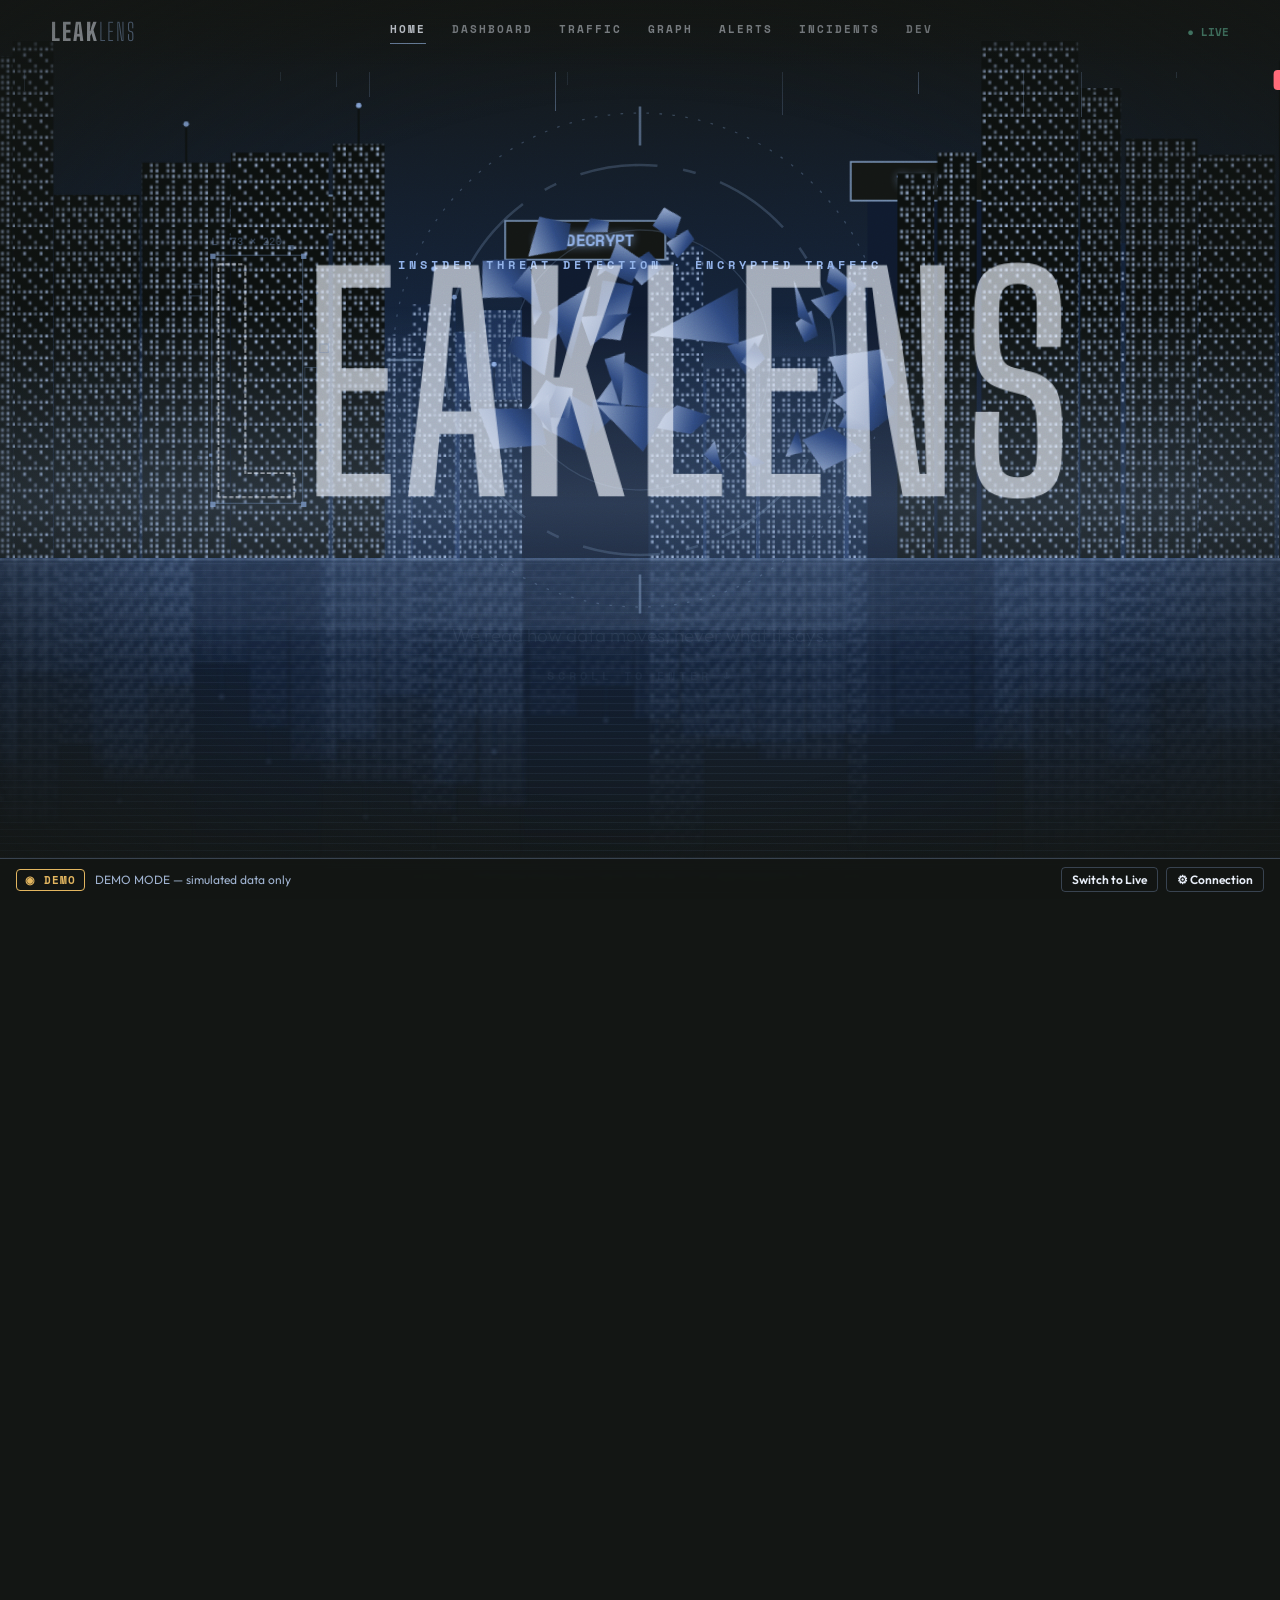
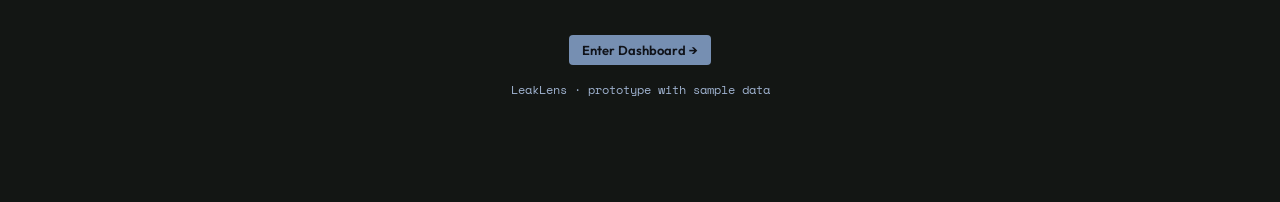
==== commit 3beb8f8e: "Add live simulator connection, telemetry agent, server, and multi-laptop monitoring" ====
--- a/index.html
+++ b/index.html
@@ -20,4 +20,5 @@
 </main><footer><div class="pager" id="pg"></div>LeakLens · prototype with sample data</footer>
 <script src="assets/js/techtext.js"></script>
 <script src="assets/js/app.js"></script>
+<script src="assets/js/live-client.js"></script>
 </body></html>
--- a/assets/css/style.css
+++ b/assets/css/style.css
@@ -103,3 +103,44 @@
 .dr-dialog input{width:100%;background:rgba(19,22,20,.8);border:1px solid var(--bd);color:var(--tx);padding:8px;border-radius:4px;font:inherit;margin:10px 0}
 .dr-dialog .dr-actions{display:flex;justify-content:flex-end;gap:10px;margin-top:12px}
 .dr-pill{display:inline-block;padding:1px 6px;border-radius:3px;font-size:11px;font-family:"Space Mono",monospace;background:rgba(118,143,178,.2);color:var(--tx);margin:2px}
+
+/* ===================== AITHENA live layer ===================== */
+#aithena-livebar{position:fixed;left:0;right:0;bottom:0;z-index:90;display:flex;align-items:center;justify-content:space-between;gap:12px;padding:8px 16px;font:400 13px "Outfit",system-ui,sans-serif;border-top:1px solid var(--bd);backdrop-filter:blur(8px);flex-wrap:wrap}
+#aithena-livebar.demo{background:rgba(19,22,20,.92);color:var(--mu)}
+#aithena-livebar.live{background:rgba(17,32,26,.92);color:var(--tx)}
+#aithena-livebar .ab-left{display:flex;align-items:center;gap:10px;flex-wrap:wrap}
+#aithena-livebar .ab-badge{font:700 11px "Space Mono",monospace;letter-spacing:1px;padding:2px 8px;border-radius:4px;border:1px solid currentColor}
+#aithena-livebar.live .ab-badge{color:var(--ok)}
+#aithena-livebar.demo .ab-badge{color:var(--amb)}
+#aithena-livebar .ab-status{font-size:12px}
+#aithena-livebar .ab-right{display:flex;gap:8px}
+.ab-btn{background:transparent;border:1px solid var(--bd);color:var(--tx);padding:4px 10px;border-radius:4px;cursor:pointer;font:600 12px "Outfit",sans-serif}
+.ab-btn:hover{border-color:var(--gl)}
+.ab-btn.ab-primary{background:var(--sb);border-color:var(--sb)}
+.ab-panel{flex-basis:100%;display:flex;flex-direction:column;gap:8px;margin-top:8px;padding:10px;border:1px solid var(--bd);border-radius:6px;background:rgba(0,0,0,.25)}
+.ab-panel label{display:flex;flex-direction:column;font-size:12px;color:var(--mu);gap:3px}
+.ab-panel input{background:#10131a;border:1px solid var(--bd);color:var(--tx);padding:6px 8px;border-radius:4px;font:400 13px "Space Mono",monospace}
+.ab-panel-row{display:flex;align-items:center;gap:10px;flex-wrap:wrap}
+.ab-note{font-size:11px;color:var(--mu)}
+.ab-err{font-size:12px;color:var(--hi)}
+body{padding-bottom:64px}
+/* status dots + severities */
+.aithena-dot{display:inline-block;width:8px;height:8px;border-radius:50%;margin-right:5px;vertical-align:middle;background:var(--mu)}
+.aithena-dot.aithena-ok{background:var(--ok)}
+.aithena-dot.aithena-amb{background:var(--amb)}
+.aithena-dot.aithena-hi{background:var(--hi)}
+.aithena-dot.aithena-mu{background:var(--mu)}
+.aithena-mu{color:var(--mu)}
+.aithena-sev-critical,.aithena-sev-high{color:var(--hi);font-weight:700}
+.aithena-sev-medium{color:var(--amb);font-weight:700}
+.aithena-sev-low{color:var(--ok);font-weight:700}
+.aithena-devpill{display:inline-flex;align-items:center;gap:4px}
+/* fleet tiles */
+.aithena-tiles{display:flex;gap:12px;flex-wrap:wrap}
+.aithena-tile{flex:1 1 110px;border:1px solid var(--bd);border-radius:8px;padding:12px 14px;display:flex;flex-direction:column;gap:2px;background:rgba(47,74,129,.12)}
+.aithena-tile b{font:700 28px "Space Mono",monospace;color:var(--tx)}
+.aithena-tile span{font-size:12px;color:var(--mu)}
+.aithena-tile.ok b{color:var(--ok)}
+.aithena-tile.amb b{color:var(--amb)}
+.aithena-tile.hi b{color:var(--hi)}
+.aithena-unknown{margin-top:6px;padding:6px 8px;background:rgba(227,182,96,.1);border-left:3px solid var(--amb);font-size:12px;color:var(--amb)}
